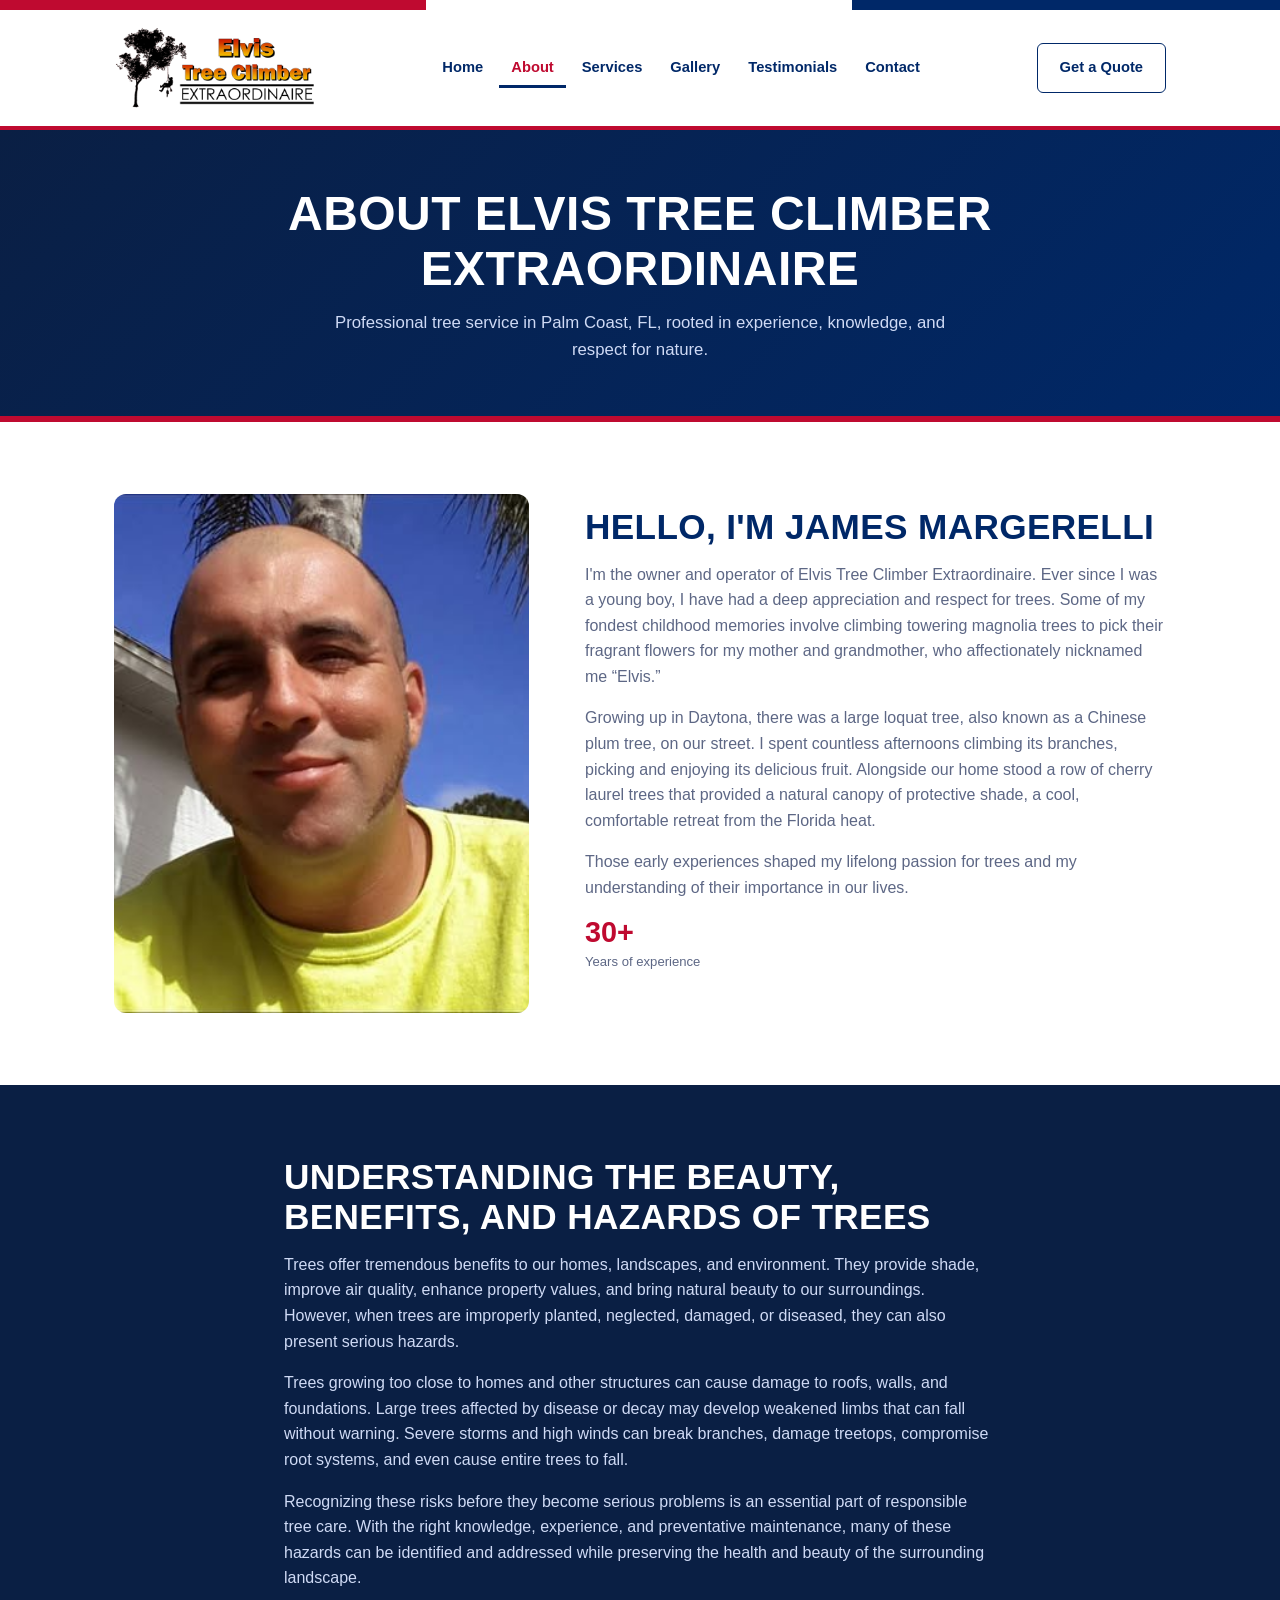
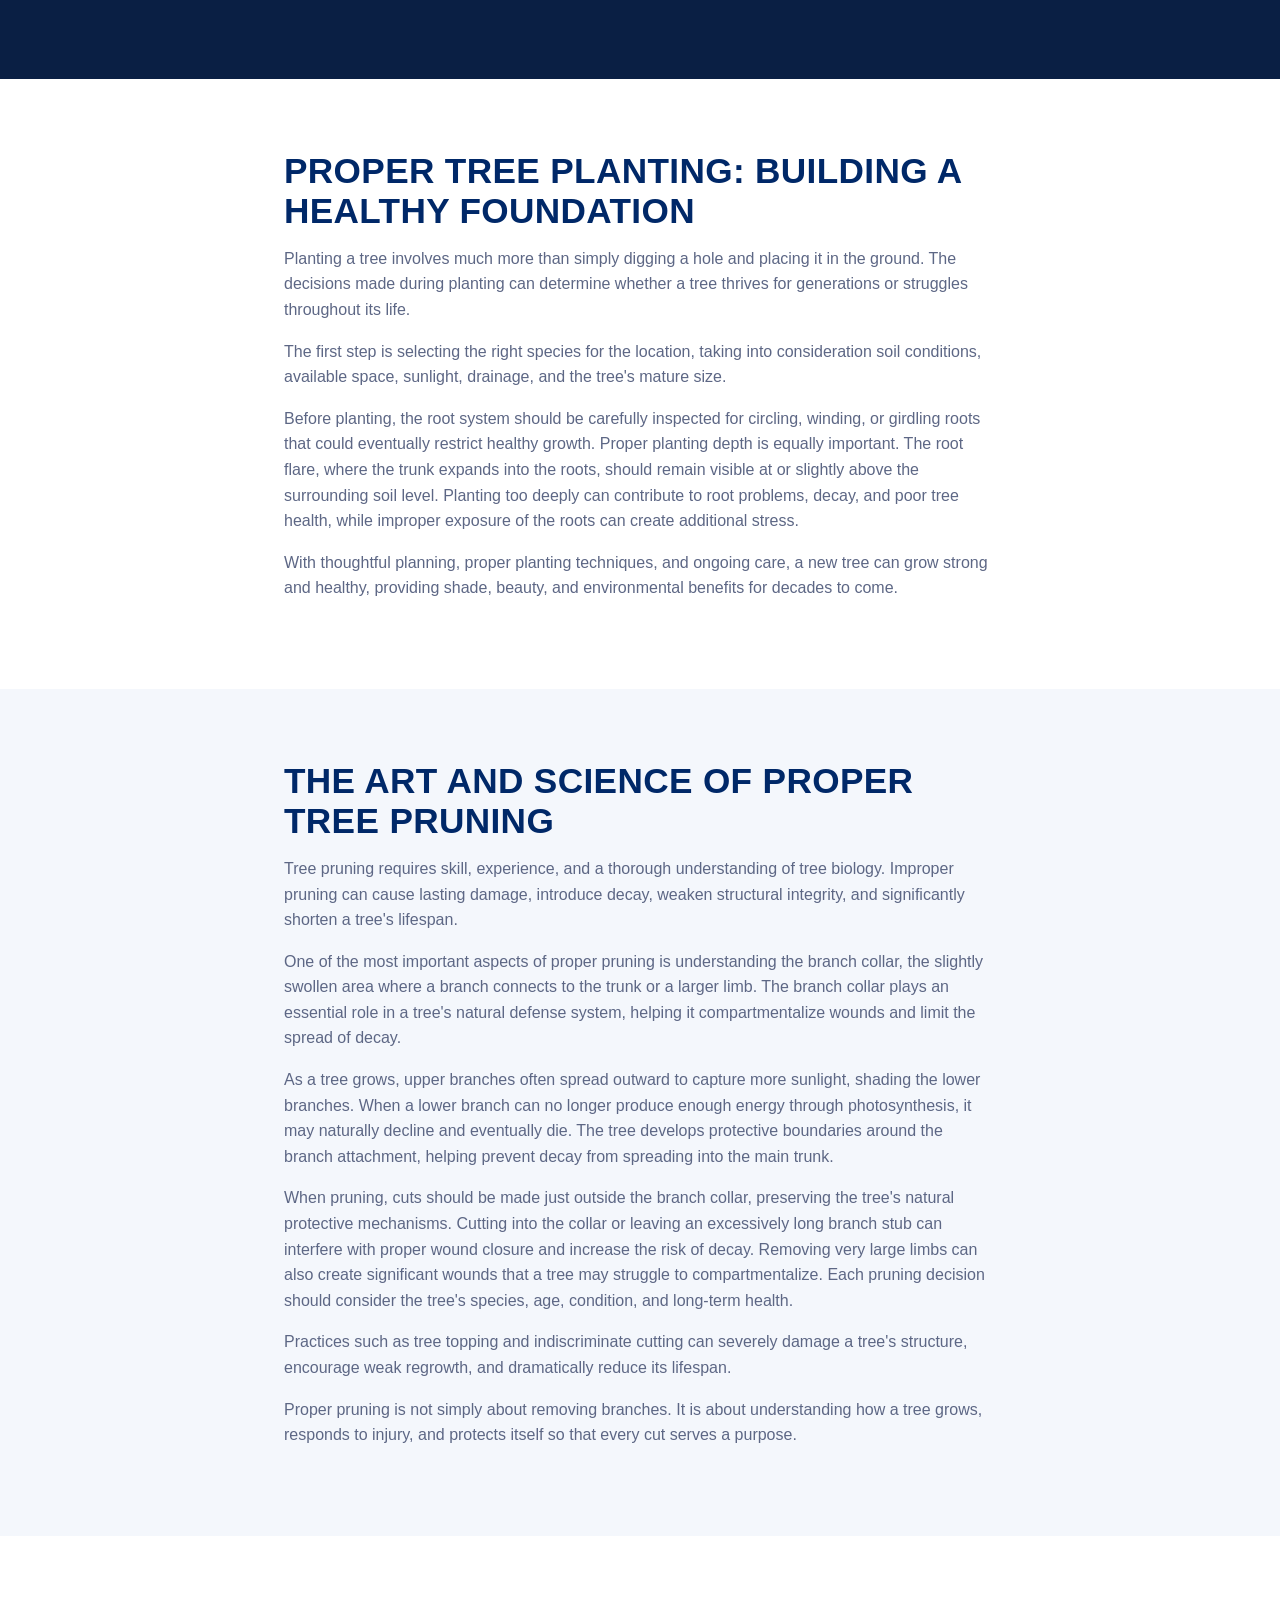
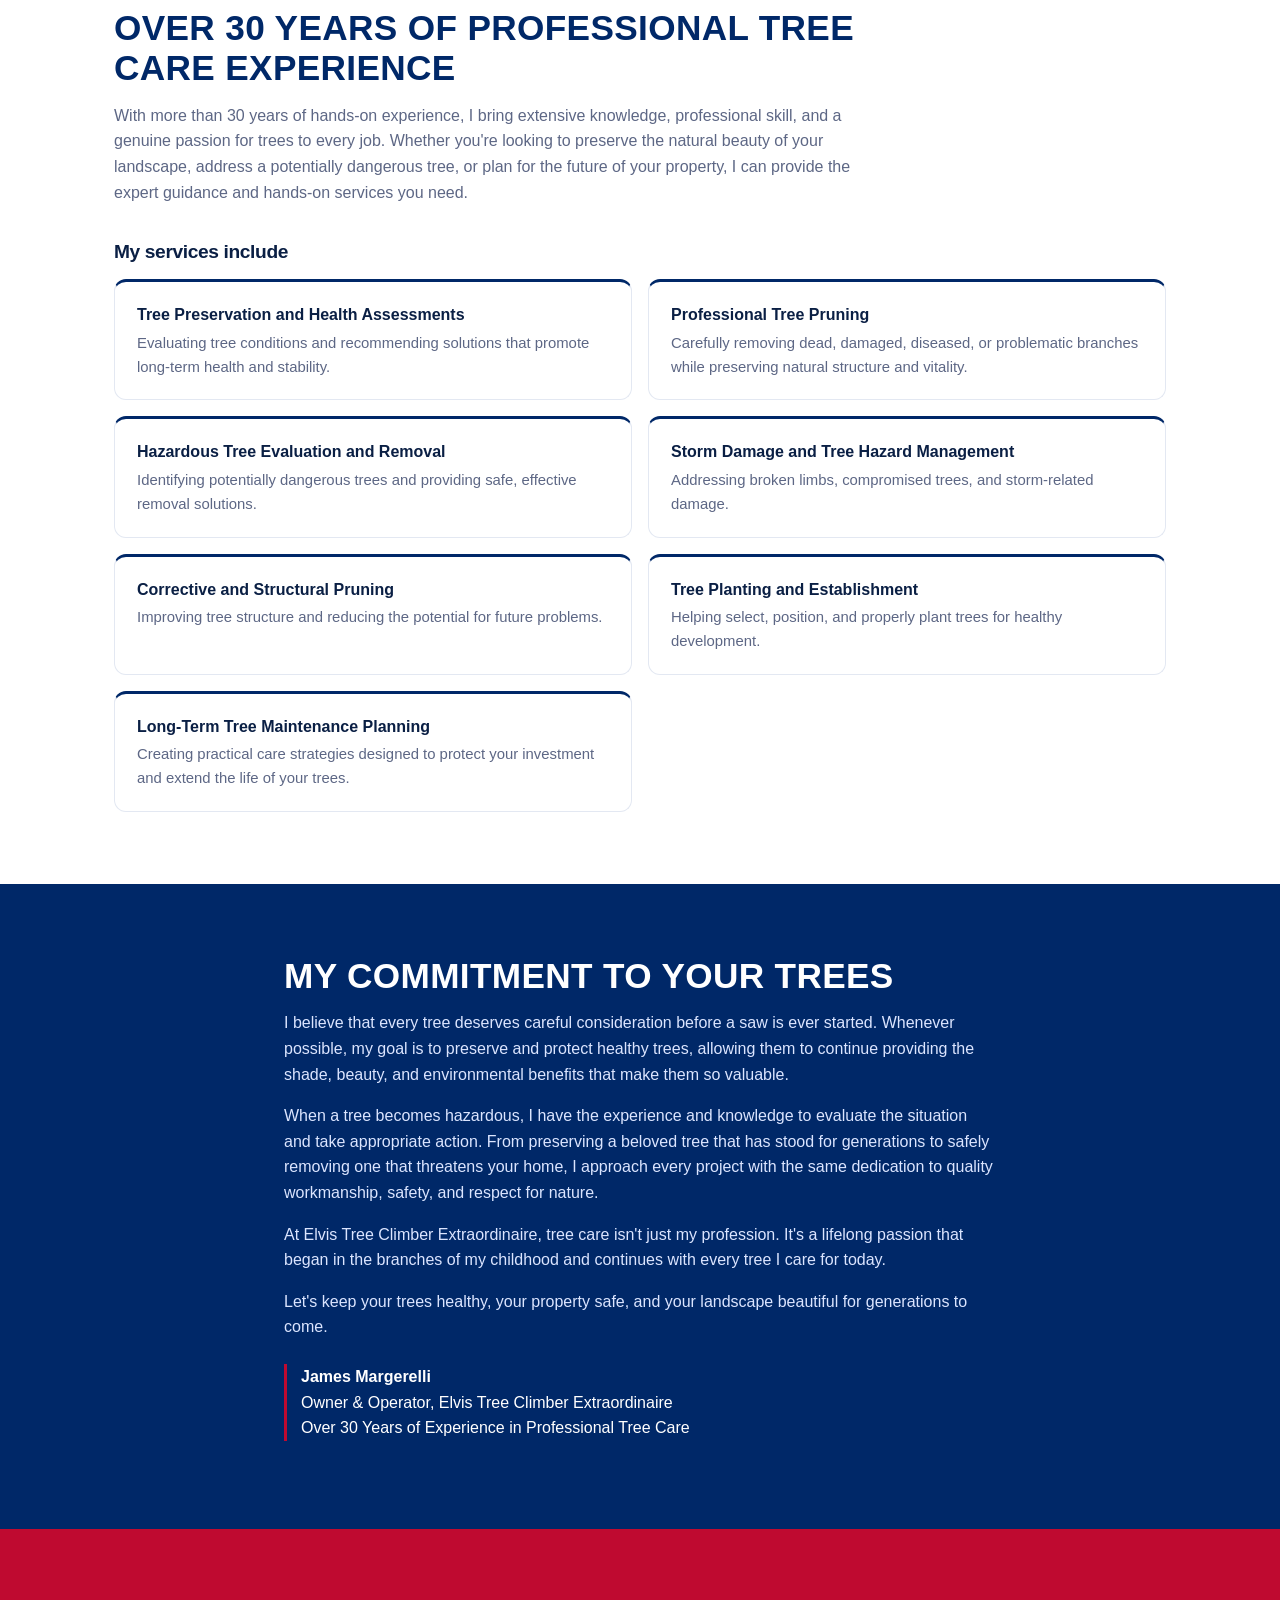
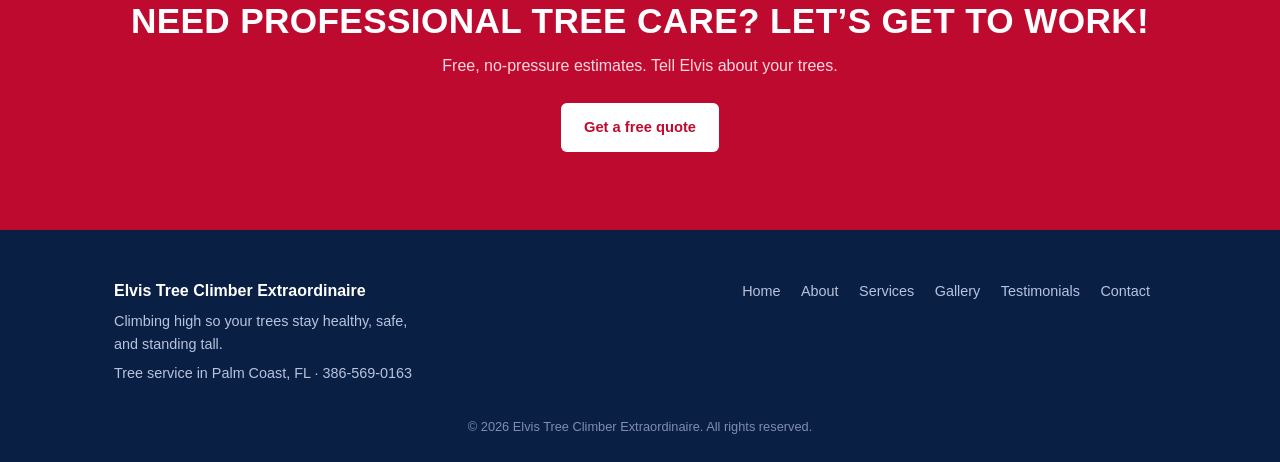
==== about.html @ 523124c6 "Local SEO for Palm Coast: meta, schema, sitemap, robots, favicon, keyword copy Co-Authored-By: Claud" ====
<!DOCTYPE html>
<html lang="en">
<head>
<meta charset="utf-8">
<meta name="viewport" content="width=device-width,initial-scale=1">
<title>About James Margerelli | Palm Coast Tree Service</title>
<meta name="description" content="Meet James &quot;Elvis&quot; Margerelli, owner of Elvis Tree Climber Extraordinaire, with 30+ years of professional tree care experience serving Palm Coast, FL.">
<link rel="canonical" href="https://elvistreeclimber.com/about.html">
<link rel="icon" type="image/png" href="/favicon.png">
<link rel="apple-touch-icon" href="/apple-touch-icon.png">
<meta property="og:type" content="website">
<meta property="og:site_name" content="Elvis Tree Climber Extraordinaire">
<meta property="og:title" content="About James Margerelli | Palm Coast Tree Service">
<meta property="og:description" content="Meet James &quot;Elvis&quot; Margerelli, owner of Elvis Tree Climber Extraordinaire, with 30+ years of professional tree care experience serving Palm Coast, FL.">
<meta property="og:url" content="https://elvistreeclimber.com/about.html">
<meta property="og:image" content="https://elvistreeclimber.com/img/hero.jpg">
<meta name="twitter:card" content="summary_large_image">
<meta name="geo.region" content="US-FL">
<meta name="geo.placename" content="Palm Coast">
<link rel="stylesheet" href="style.css">
</head>
<body>
<div class="flagbar"></div>
<header class="site-header"><div class="bar">
  <a class="brand" href="index.html"><img src="img/logo.png" alt="Elvis Tree Climber Extraordinaire logo - tree service in Palm Coast, FL" width="600" height="238"></a>
  <nav><ul>
      <li><a href="index.html">Home</a></li>
      <li><a class="active" href="about.html">About</a></li>
      <li><a href="services.html">Services</a></li>
      <li><a href="gallery.html">Gallery</a></li>
      <li><a href="testimonials.html">Testimonials</a></li>
      <li><a href="contact.html">Contact</a></li>
  </ul></nav>
  <a class="btn btn-outline" href="contact.html">Get a Quote</a>
</div></header>
<section class="intro"><div class="wrap narrow"><h1>About Elvis Tree Climber Extraordinaire</h1><p>Professional tree service in Palm Coast, FL, rooted in experience, knowledge, and respect for nature.</p></div></section>

<section><div class="wrap two">
  <div class="about-img"><img src="img/james.jpg" alt="James Margerelli, owner of Elvis Tree Climber Extraordinaire, tree service in Palm Coast, FL" width="414" height="414" loading="lazy" decoding="async"></div>
  <div class="lhs prose"><h2>Hello, I'm James Margerelli</h2>
    <p>I'm the owner and operator of Elvis Tree Climber Extraordinaire. Ever since I was a young boy, I have had a deep appreciation and respect for trees. Some of my fondest childhood memories involve climbing towering magnolia trees to pick their fragrant flowers for my mother and grandmother, who affectionately nicknamed me &ldquo;Elvis.&rdquo;</p>
    <p>Growing up in Daytona, there was a large loquat tree, also known as a Chinese plum tree, on our street. I spent countless afternoons climbing its branches, picking and enjoying its delicious fruit. Alongside our home stood a row of cherry laurel trees that provided a natural canopy of protective shade, a cool, comfortable retreat from the Florida heat.</p>
    <p>Those early experiences shaped my lifelong passion for trees and my understanding of their importance in our lives.</p>
    <div class="stats"><div><b>30+</b><span>Years of experience</span></div></div></div>
</div></section>

<section class="band navy"><div class="wrap narrow prose">
  <h2>Understanding the beauty, benefits, and hazards of trees</h2>
  <p>Trees offer tremendous benefits to our homes, landscapes, and environment. They provide shade, improve air quality, enhance property values, and bring natural beauty to our surroundings. However, when trees are improperly planted, neglected, damaged, or diseased, they can also present serious hazards.</p>
  <p>Trees growing too close to homes and other structures can cause damage to roofs, walls, and foundations. Large trees affected by disease or decay may develop weakened limbs that can fall without warning. Severe storms and high winds can break branches, damage treetops, compromise root systems, and even cause entire trees to fall.</p>
  <p>Recognizing these risks before they become serious problems is an essential part of responsible tree care. With the right knowledge, experience, and preventative maintenance, many of these hazards can be identified and addressed while preserving the health and beauty of the surrounding landscape.</p>
</div></section>

<section><div class="wrap narrow prose">
  <h2>Proper tree planting: building a healthy foundation</h2>
  <p>Planting a tree involves much more than simply digging a hole and placing it in the ground. The decisions made during planting can determine whether a tree thrives for generations or struggles throughout its life.</p>
  <p>The first step is selecting the right species for the location, taking into consideration soil conditions, available space, sunlight, drainage, and the tree's mature size.</p>
  <p>Before planting, the root system should be carefully inspected for circling, winding, or girdling roots that could eventually restrict healthy growth. Proper planting depth is equally important. The root flare, where the trunk expands into the roots, should remain visible at or slightly above the surrounding soil level. Planting too deeply can contribute to root problems, decay, and poor tree health, while improper exposure of the roots can create additional stress.</p>
  <p>With thoughtful planning, proper planting techniques, and ongoing care, a new tree can grow strong and healthy, providing shade, beauty, and environmental benefits for decades to come.</p>
</div></section>

<section class="band"><div class="wrap narrow prose">
  <h2>The art and science of proper tree pruning</h2>
  <p>Tree pruning requires skill, experience, and a thorough understanding of tree biology. Improper pruning can cause lasting damage, introduce decay, weaken structural integrity, and significantly shorten a tree's lifespan.</p>
  <p>One of the most important aspects of proper pruning is understanding the branch collar, the slightly swollen area where a branch connects to the trunk or a larger limb. The branch collar plays an essential role in a tree's natural defense system, helping it compartmentalize wounds and limit the spread of decay.</p>
  <p>As a tree grows, upper branches often spread outward to capture more sunlight, shading the lower branches. When a lower branch can no longer produce enough energy through photosynthesis, it may naturally decline and eventually die. The tree develops protective boundaries around the branch attachment, helping prevent decay from spreading into the main trunk.</p>
  <p>When pruning, cuts should be made just outside the branch collar, preserving the tree's natural protective mechanisms. Cutting into the collar or leaving an excessively long branch stub can interfere with proper wound closure and increase the risk of decay. Removing very large limbs can also create significant wounds that a tree may struggle to compartmentalize. Each pruning decision should consider the tree's species, age, condition, and long-term health.</p>
  <p>Practices such as tree topping and indiscriminate cutting can severely damage a tree's structure, encourage weak regrowth, and dramatically reduce its lifespan.</p>
  <p>Proper pruning is not simply about removing branches. It is about understanding how a tree grows, responds to injury, and protects itself so that every cut serves a purpose.</p>
</div></section>

<section><div class="wrap">
  <div class="narrow prose"><h2>Over 30 years of professional tree care experience</h2>
  <p>With more than 30 years of hands-on experience, I bring extensive knowledge, professional skill, and a genuine passion for trees to every job. Whether you're looking to preserve the natural beauty of your landscape, address a potentially dangerous tree, or plan for the future of your property, I can provide the expert guidance and hands-on services you need.</p></div>
  <h3 class="list-title">My services include</h3>
  <ul class="checks">
    <li><b>Tree Preservation and Health Assessments</b>Evaluating tree conditions and recommending solutions that promote long-term health and stability.</li>
    <li><b>Professional Tree Pruning</b>Carefully removing dead, damaged, diseased, or problematic branches while preserving natural structure and vitality.</li>
    <li><b>Hazardous Tree Evaluation and Removal</b>Identifying potentially dangerous trees and providing safe, effective removal solutions.</li>
    <li><b>Storm Damage and Tree Hazard Management</b>Addressing broken limbs, compromised trees, and storm-related damage.</li>
    <li><b>Corrective and Structural Pruning</b>Improving tree structure and reducing the potential for future problems.</li>
    <li><b>Tree Planting and Establishment</b>Helping select, position, and properly plant trees for healthy development.</li>
    <li><b>Long-Term Tree Maintenance Planning</b>Creating practical care strategies designed to protect your investment and extend the life of your trees.</li>
  </ul>
</div></section>

<section class="band blue"><div class="wrap narrow prose">
  <h2>My commitment to your trees</h2>
  <p>I believe that every tree deserves careful consideration before a saw is ever started. Whenever possible, my goal is to preserve and protect healthy trees, allowing them to continue providing the shade, beauty, and environmental benefits that make them so valuable.</p>
  <p>When a tree becomes hazardous, I have the experience and knowledge to evaluate the situation and take appropriate action. From preserving a beloved tree that has stood for generations to safely removing one that threatens your home, I approach every project with the same dedication to quality workmanship, safety, and respect for nature.</p>
  <p>At Elvis Tree Climber Extraordinaire, tree care isn't just my profession. It's a lifelong passion that began in the branches of my childhood and continues with every tree I care for today.</p>
  <p>Let's keep your trees healthy, your property safe, and your landscape beautiful for generations to come.</p>
  <p class="sig"><b>James Margerelli</b><br>Owner &amp; Operator, Elvis Tree Climber Extraordinaire<br>Over 30 Years of Experience in Professional Tree Care</p>
</div></section>
<section class="cta"><div class="wrap">
  <h2>Need Professional Tree Care? Let&rsquo;s Get to Work!</h2>
  <p>Free, no-pressure estimates. Tell Elvis about your trees.</p>
  <a class="btn btn-light" href="contact.html">Get a free quote</a>
</div></section>
<footer><div class="wrap foot">
  <div><strong>Elvis Tree Climber Extraordinaire</strong><p>Climbing high so your trees stay healthy, safe, and standing tall.</p><p>Tree service in Palm Coast, FL &middot; <a href="tel:+13865690163">386-569-0163</a></p></div>
  <div><a href="index.html">Home</a> <a href="about.html">About</a> <a href="services.html">Services</a> <a href="gallery.html">Gallery</a> <a href="testimonials.html">Testimonials</a> <a href="contact.html">Contact</a></div>
</div>
<p class="copy">&copy; 2026 Elvis Tree Climber Extraordinaire. All rights reserved.</p></footer>
</body>
</html>
---- style.css ----
:root{--red:#BF0A30;--red-dark:#8f0724;--navy:#0a1f44;--blue:#002868;--ink:#1a2238;--muted:#5d6785;--line:#e3e8f2;--tint:#f4f7fc;--white:#fff}
*{box-sizing:border-box;margin:0;padding:0}
html{scroll-behavior:smooth}
body{font-family:'Inter','Segoe UI',Helvetica,Arial,sans-serif;color:var(--ink);background:var(--white);line-height:1.6;-webkit-font-smoothing:antialiased}
a{color:inherit;text-decoration:none}
.wrap{max-width:1100px;margin:0 auto;padding:0 24px}
.narrow{max-width:760px}
h1,h2,h3{line-height:1.15;letter-spacing:-.02em;color:var(--navy)}

/* header */
.site-header{background:var(--white);border-bottom:1px solid var(--line);position:sticky;top:0;z-index:50}
.bar{max-width:1100px;margin:0 auto;padding:16px 24px;display:flex;align-items:center;justify-content:space-between;gap:16px;flex-wrap:wrap}
.brand{font-weight:800;font-size:1.05rem;color:var(--navy);display:flex;align-items:center;gap:8px}
.brand .mark{color:var(--red);font-size:1rem}
nav ul{list-style:none;display:flex;gap:4px;flex-wrap:wrap}
nav a{display:block;padding:8px 12px;font-size:.92rem;font-weight:500;color:var(--muted);border-radius:6px}
nav a:hover{color:var(--navy)}
nav a.active{color:var(--navy);font-weight:700;box-shadow:inset 0 -2px 0 var(--red);border-radius:0}

/* buttons */
.btn{display:inline-block;padding:12px 22px;border-radius:6px;font-weight:600;font-size:.92rem;border:1.5px solid transparent;cursor:pointer;font-family:inherit;transition:.15s}
.btn-dark{background:var(--navy);color:var(--white)}
.btn-dark:hover{background:var(--red)}
.btn-outline{border-color:var(--navy);color:var(--navy);background:transparent}
.btn-outline:hover{background:var(--navy);color:var(--white)}
.btn-light{background:var(--white);color:var(--red)}
.btn-light:hover{background:var(--navy);color:var(--white)}

/* hero + intro */
.hero{padding:84px 0 40px;text-align:center}
.hero h1{font-size:clamp(2.2rem,5.5vw,3.6rem);font-weight:800}
.hero p{margin:18px auto 28px;color:var(--muted);font-size:1.1rem;max-width:560px}
.intro{padding:64px 0 24px;text-align:center}
.intro h1{font-size:clamp(2rem,4.5vw,3rem);font-weight:800}
.intro p{margin:14px auto 0;color:var(--muted);font-size:1.05rem;max-width:620px}
.hero-img{margin-top:16px;aspect-ratio:21/9;border-radius:14px;background:var(--tint);border:2px dashed #c3cde3;display:flex;align-items:center;justify-content:center;color:var(--muted);font-weight:600;font-size:.95rem;text-align:center;padding:20px;overflow:hidden}

/* sections */
section{padding:72px 0}
.band{background:var(--tint)}
h2{font-size:clamp(1.6rem,3.2vw,2.2rem);font-weight:800}
.sec-head{display:flex;justify-content:space-between;align-items:center;gap:16px;flex-wrap:wrap;margin-bottom:32px}
.two{display:grid;grid-template-columns:1fr 1.4fr;gap:56px;align-items:center}
.lhs p{color:var(--muted);margin:14px 0 22px}

/* services */
.svc-grid{display:grid;grid-template-columns:1fr 1fr;gap:0;border:1px solid var(--line);border-radius:12px;overflow:hidden;background:var(--white)}
.svc-grid.three{grid-template-columns:repeat(3,1fr)}
.svc{padding:28px;border-right:1px solid var(--line);border-bottom:1px solid var(--line)}
.svc .ico{display:inline-flex;width:40px;height:40px;border-radius:50%;background:var(--tint);align-items:center;justify-content:center;font-size:1.1rem;margin-bottom:12px;color:var(--red)}
.svc h3{font-size:1.05rem;margin-bottom:6px}
.svc p{color:var(--muted);font-size:.93rem;margin-bottom:12px}
.more{font-weight:700;font-size:.85rem;color:var(--red);border-bottom:2px solid var(--red)}

/* photos */
.shots{display:grid;grid-template-columns:repeat(4,1fr);gap:16px}
.shots.six{grid-template-columns:repeat(3,1fr)}
.shot{aspect-ratio:4/5;border-radius:12px;display:flex;align-items:center;justify-content:center;text-align:center;padding:14px;background:var(--tint);border:2px dashed #c3cde3;color:var(--muted);font-weight:600;font-size:.9rem;overflow:hidden}
.shots.six .shot{aspect-ratio:4/3}

/* testimonials */
.quotes{display:grid;grid-template-columns:repeat(3,1fr);gap:20px}
.quotes.two-col{grid-template-columns:1fr 1fr}
.quote{background:var(--white);border:1px solid var(--line);border-radius:12px;padding:26px}
.stars{color:var(--red);letter-spacing:.15em;margin-bottom:10px}
.quote blockquote{font-size:.98rem;color:var(--ink);margin-bottom:18px}
.quote figcaption{display:flex;align-items:center;gap:12px;font-size:.85rem;color:var(--muted)}
.quote figcaption b{color:var(--navy)}
.avatar{width:38px;height:38px;border-radius:50%;background:var(--navy);color:#fff;display:inline-flex;align-items:center;justify-content:center;font-weight:700}

/* about */
.about-img{aspect-ratio:4/5;border-radius:12px;background:var(--tint);border:2px dashed #c3cde3;display:flex;align-items:center;justify-content:center;color:var(--muted);font-weight:600;overflow:hidden}
.stats{display:flex;gap:32px;margin:6px 0 26px;flex-wrap:wrap}
.stats b{display:block;font-size:1.8rem;color:var(--navy);line-height:1.1}
.stats span{font-size:.82rem;color:var(--muted)}

/* cta */
.cta{background:var(--red);color:#fff;text-align:center}
.cta h2{color:#fff}
.cta p{margin:12px 0 24px;color:#ffd9e0}

/* form */
form{display:grid;gap:16px}
label{display:block;font-weight:600;font-size:.85rem;color:var(--navy);margin-bottom:6px}
input,textarea,select{width:100%;padding:12px 14px;border:1.5px solid var(--line);border-radius:8px;font:inherit;background:#fff}
input:focus,textarea:focus,select:focus{outline:none;border-color:var(--red)}
textarea{min-height:140px}

/* footer */
footer{background:var(--navy);color:#b8c3de;padding:48px 0 24px}
.foot{display:flex;justify-content:space-between;gap:32px;flex-wrap:wrap}
.foot strong{color:#fff}
.foot p{margin-top:6px;max-width:320px;font-size:.9rem}
.foot a{margin-right:16px;font-size:.9rem}
.foot a:hover{color:#fff}
.copy{text-align:center;margin-top:32px;font-size:.8rem;color:#7f8db0}

@media(max-width:860px){
  .two{grid-template-columns:1fr;gap:32px}
  .svc-grid,.svc-grid.three{grid-template-columns:1fr}
  .shots{grid-template-columns:1fr 1fr}
  .shots.six{grid-template-columns:1fr 1fr}
  .quotes,.quotes.two-col{grid-template-columns:1fr}
  .bar{justify-content:center}
  nav ul{justify-content:center}
  .hero-img{aspect-ratio:16/10}
}

/* when a real photo is dropped into a slot, fill it */
.hero-img img,.shot img,.about-img img{width:100%;height:100%;object-fit:cover;display:block}
.hero-img:has(img),.shot:has(img),.about-img:has(img){border:0;padding:0}

/* about page long-form */
.prose h2{margin-bottom:14px}
.prose p{color:var(--muted);margin:0 0 16px}
.lhs.prose p{margin:0 0 16px}
.sig{color:var(--navy)!important;border-left:3px solid var(--red);padding-left:14px;margin-top:24px!important}
.list-title{margin:36px 0 16px;font-size:1.2rem}
.checks{list-style:none;display:grid;grid-template-columns:1fr 1fr;gap:16px}
.checks li{border:1px solid var(--line);border-radius:12px;padding:20px 22px;color:var(--muted);font-size:.93rem;background:var(--white);border-top:3px solid var(--red)}
.checks li b{display:block;color:var(--navy);font-size:1rem;margin-bottom:4px}
@media(max-width:860px){.checks{grid-template-columns:1fr}}

/* ---- flag palette: stronger red & blue ---- */
.flagbar{height:10px;background:linear-gradient(90deg,var(--red) 0 33.3%,#fff 33.3% 66.6%,var(--blue) 66.6%)}
.site-header{border-bottom:4px solid var(--red)}
.brand img{height:84px;width:auto;display:block}
nav a{color:var(--blue);font-weight:600}
nav a:hover{color:var(--red)}
nav a.active{color:var(--red);box-shadow:inset 0 -3px 0 var(--blue)}
.btn-dark{background:var(--red);color:#fff}
.btn-dark:hover{background:var(--blue)}
.btn-outline{border-color:var(--blue);color:var(--blue)}
.btn-outline:hover{background:var(--blue);color:#fff}
.hero,.intro{background:linear-gradient(135deg,var(--navy),var(--blue));color:#fff}
.hero h1,.intro h1{color:#fff}
.hero p,.intro p{color:#cfdaf5}
.hero{padding-bottom:70px}
.hero-img{margin-top:-30px;margin-bottom:40px;position:relative;background:#fff;box-shadow:0 12px 30px rgba(10,31,68,.18)}
.intro{padding:56px 0 52px;border-bottom:6px solid var(--red)}
h2{color:var(--blue)}
.band.navy{background:var(--navy);color:#fff}
.band.navy h2,.band.navy h3{color:#fff}
.band.navy p{color:#cfdaf5}
.band.navy .svc h3{color:var(--navy)}
.band.navy .svc p{color:var(--muted)}
.band.navy .btn-dark:hover{background:#fff;color:var(--red)}
.band.blue{background:var(--blue);color:#fff}
.band.blue h2{color:#fff}
.band.blue p{color:#dbe5ff}
.band.blue .quote blockquote{color:var(--ink)}
.band.blue .sig{color:#fff!important;border-left-color:var(--red)}
.svc .ico{background:var(--blue);color:#fff}
.stats b{color:var(--red)}
.checks li{border-top-color:var(--blue)}
.cta{background:var(--red)}
.about-img img{object-position:center 20%}
footer{border-top:6px solid var(--red)}
@media(max-width:860px){.brand img{height:64px}.hero-img{margin-top:-20px}}
.quotes.two-col{align-items:start}

/* all-caps page and section titles */
h1,h2{text-transform:uppercase;letter-spacing:.01em}
.hero h1{font-size:clamp(2rem,5vw,3.2rem)}

.hero-img:has(img){aspect-ratio:2000/848}
@media(max-width:860px){.hero-img:has(img){aspect-ratio:2000/848}}

/* big call button */
.call-btn{display:inline-flex;flex-direction:column;align-items:center;gap:4px;background:var(--red);color:#fff;padding:20px 48px;border-radius:14px;border:3px solid #fff;box-shadow:0 10px 28px rgba(0,0,0,.35);transition:.15s;animation:callpulse 2.2s infinite}
.call-btn:hover{background:#fff;color:var(--red);border-color:var(--red);transform:translateY(-2px)}
.call-num{font-size:clamp(1.9rem,6vw,3rem);font-weight:900;letter-spacing:.02em;line-height:1.1}
.call-sub{font-size:clamp(.8rem,2.4vw,1rem);font-weight:800;letter-spacing:.18em}
@keyframes callpulse{0%{box-shadow:0 10px 28px rgba(0,0,0,.35),0 0 0 0 rgba(191,10,48,.6)}70%{box-shadow:0 10px 28px rgba(0,0,0,.35),0 0 0 18px rgba(191,10,48,0)}100%{box-shadow:0 10px 28px rgba(0,0,0,.35),0 0 0 0 rgba(191,10,48,0)}}
@media(prefers-reduced-motion:reduce){.call-btn{animation:none}}
.hero p{margin-bottom:32px}

.nw{white-space:nowrap}

.intro p.contact-line{max-width:none;display:flex;flex-wrap:wrap;justify-content:center;gap:6px 0}
.contact-line span{padding:0 18px;border-left:1px solid rgba(255,255,255,.35)}
.contact-line span:first-child{border-left:0}
@media(max-width:700px){.contact-line{flex-direction:column;align-items:center}.contact-line span{border-left:0;padding:2px 0}}
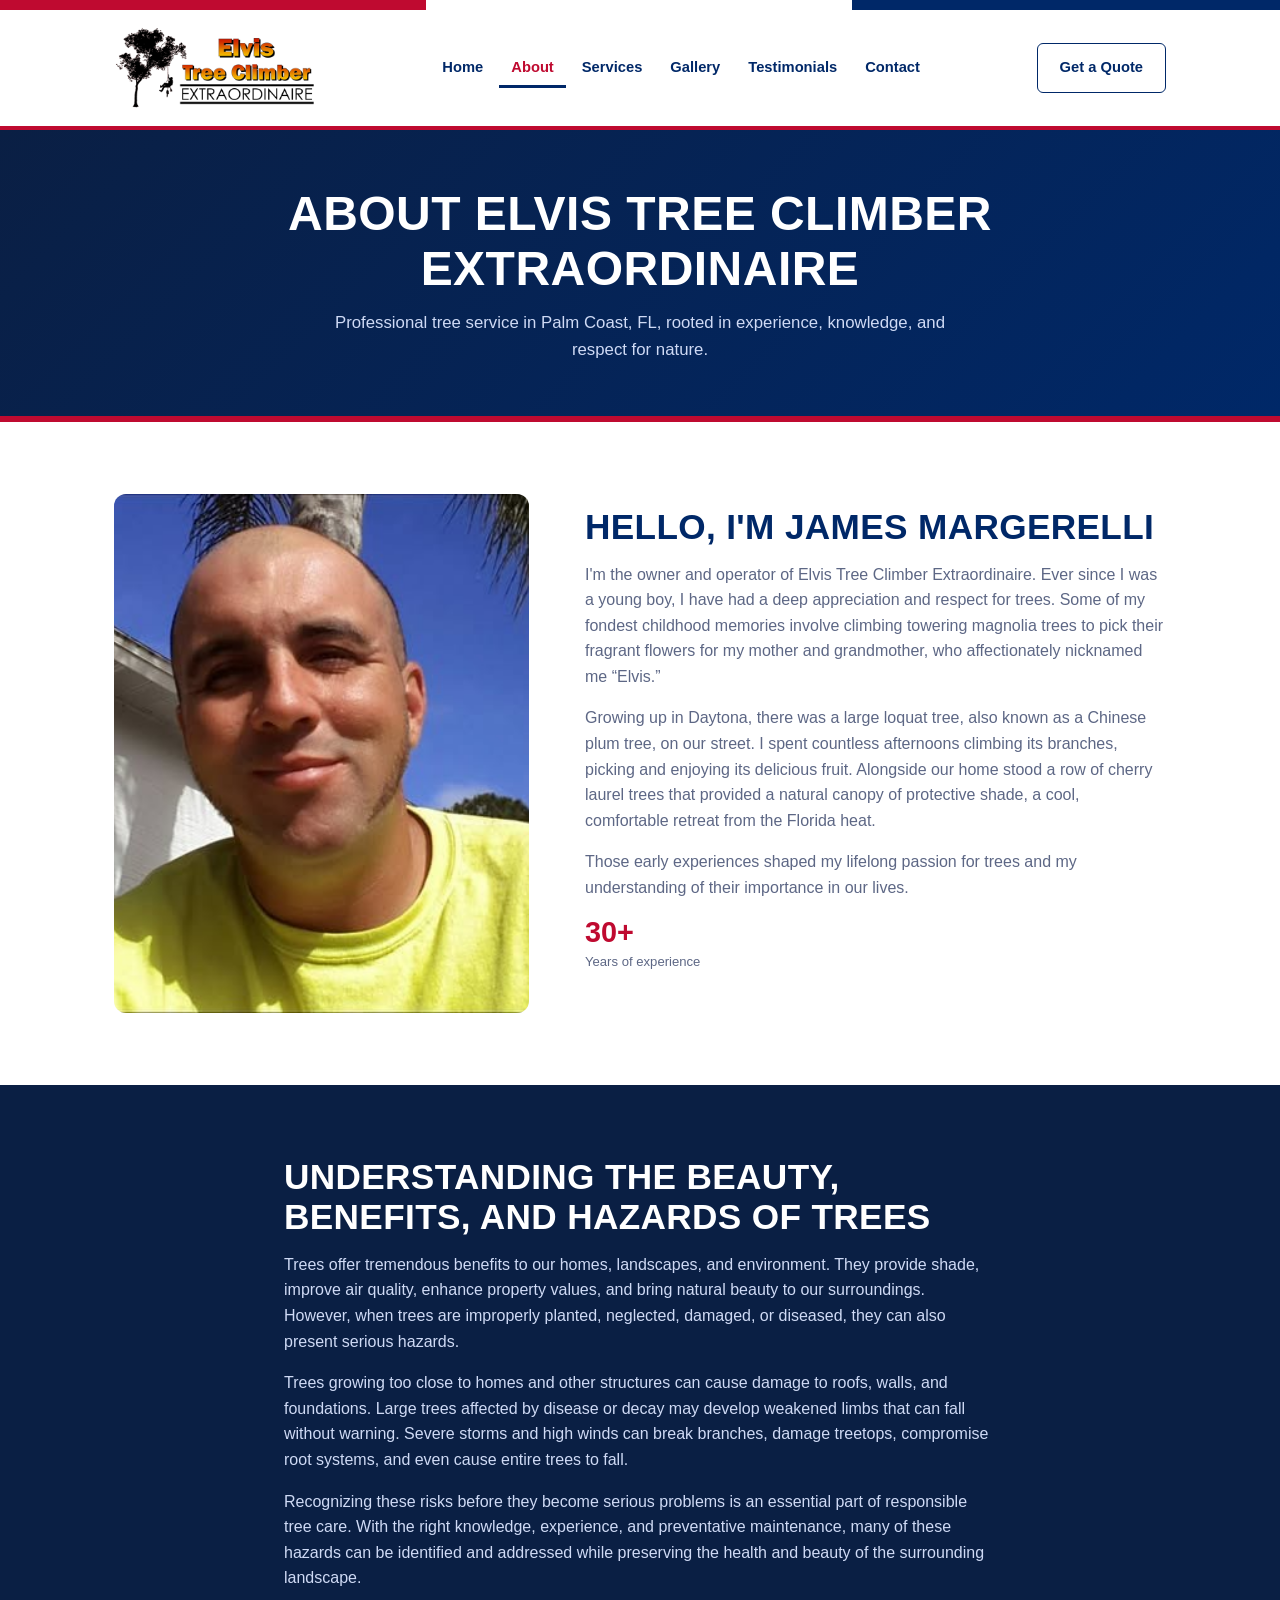
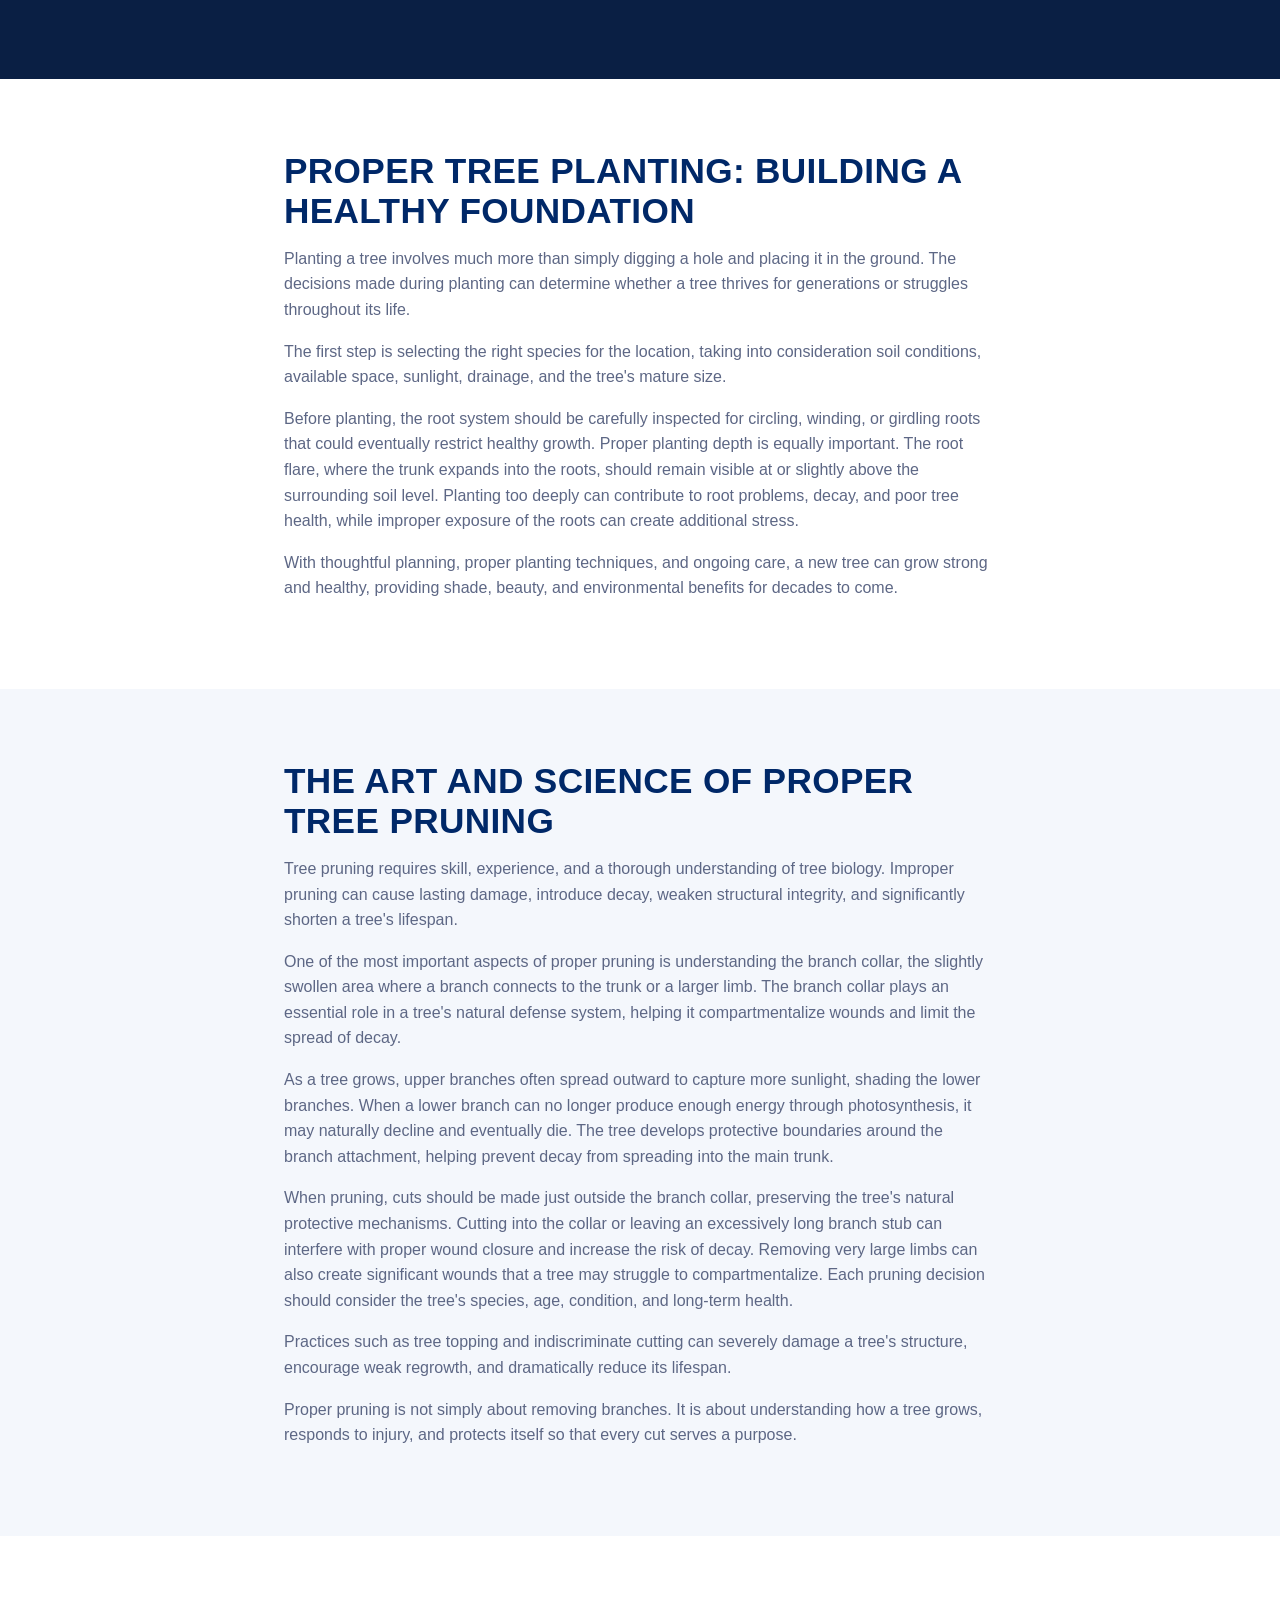
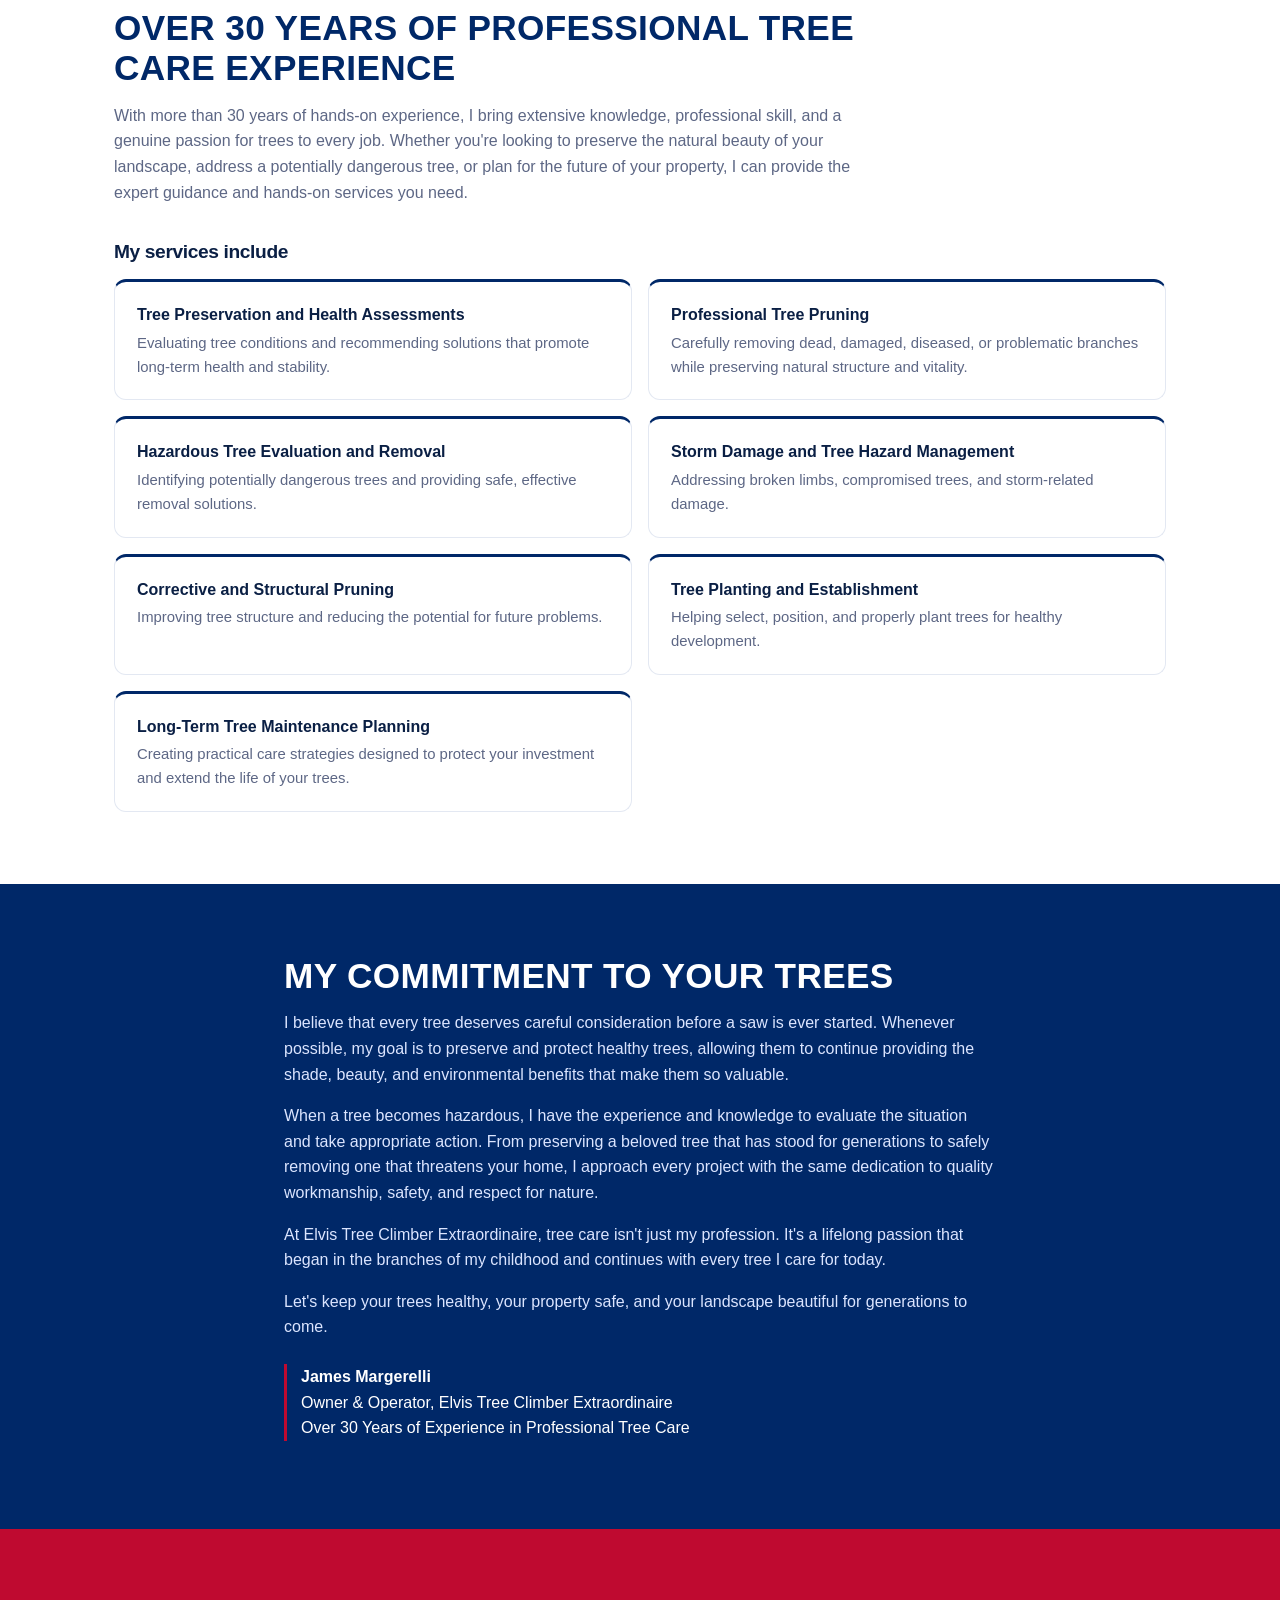
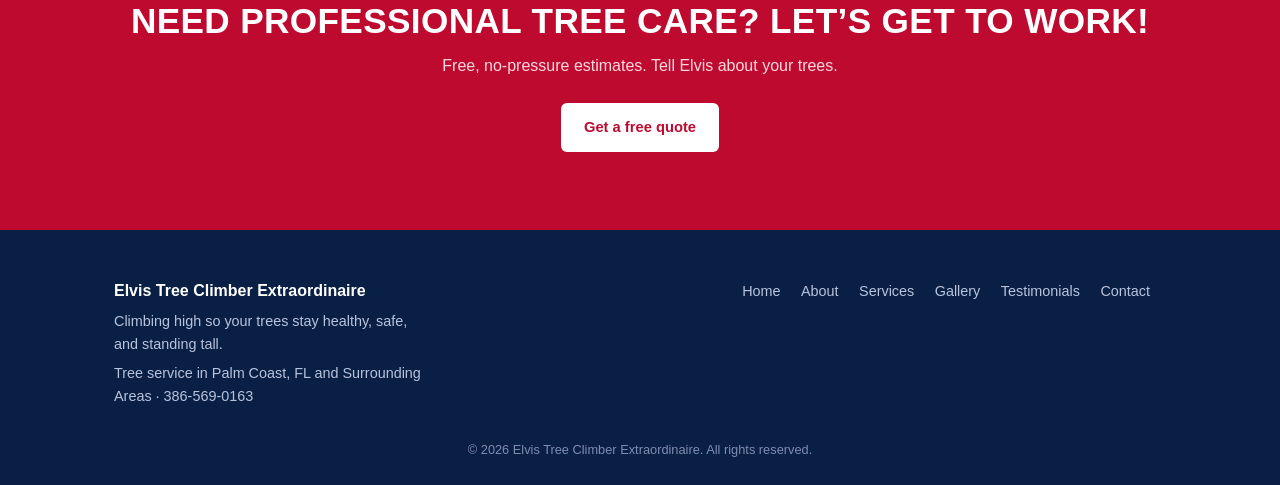
==== commit 1d50e620: "Footer: Palm Coast, FL and Surrounding Areas Co-Authored-By: Claude Sonnet 5.5 <noreply@anthropic.co" ====
--- a/about.html
+++ b/about.html
@@ -31,7 +31,7 @@
       <li><a href="testimonials.html">Testimonials</a></li>
       <li><a href="contact.html">Contact</a></li>
   </ul></nav>
-  <a class="btn btn-outline" href="contact.html">Get a Quote</a>
+  <a class="btn btn-outline" href="mailto:elvistreeclimber@gmail.com?subject=Free%20Quote%20Request">Get a Quote</a>
 </div></header>
 <section class="intro"><div class="wrap narrow"><h1>About Elvis Tree Climber Extraordinaire</h1><p>Professional tree service in Palm Coast, FL, rooted in experience, knowledge, and respect for nature.</p></div></section>
 
@@ -95,10 +95,10 @@
 <section class="cta"><div class="wrap">
   <h2>Need Professional Tree Care? Let&rsquo;s Get to Work!</h2>
   <p>Free, no-pressure estimates. Tell Elvis about your trees.</p>
-  <a class="btn btn-light" href="contact.html">Get a free quote</a>
+  <a class="btn btn-light" href="mailto:elvistreeclimber@gmail.com?subject=Free%20Quote%20Request">Get a free quote</a>
 </div></section>
 <footer><div class="wrap foot">
-  <div><strong>Elvis Tree Climber Extraordinaire</strong><p>Climbing high so your trees stay healthy, safe, and standing tall.</p><p>Tree service in Palm Coast, FL &middot; <a href="tel:+13865690163">386-569-0163</a></p></div>
+  <div><strong>Elvis Tree Climber Extraordinaire</strong><p>Climbing high so your trees stay healthy, safe, and standing tall.</p><p>Tree service in Palm Coast, FL and Surrounding Areas &middot; <a href="tel:+13865690163">386-569-0163</a></p></div>
   <div><a href="index.html">Home</a> <a href="about.html">About</a> <a href="services.html">Services</a> <a href="gallery.html">Gallery</a> <a href="testimonials.html">Testimonials</a> <a href="contact.html">Contact</a></div>
 </div>
 <p class="copy">&copy; 2026 Elvis Tree Climber Extraordinaire. All rights reserved.</p></footer>
--- a/style.css
+++ b/style.css
@@ -181,3 +181,31 @@
 .contact-line span{padding:0 18px;border-left:1px solid rgba(255,255,255,.35)}
 .contact-line span:first-child{border-left:0}
 @media(max-width:700px){.contact-line{flex-direction:column;align-items:center}.contact-line span{border-left:0;padding:2px 0}}
+.hero .wrap.narrow{max-width:920px}.hero h1{text-wrap:balance}
+
+.about-img.wide{aspect-ratio:4/3}
+.about-img.wide img{object-position:center}
+
+.gallery{columns:3;column-gap:16px}
+.gallery .gitem{display:block;margin:0 0 16px;break-inside:avoid;border-radius:12px;overflow:hidden;background:var(--tint)}
+.gallery .gitem img{width:100%;height:auto;display:block;transition:transform .3s}
+.gallery .gitem:hover img{transform:scale(1.03)}
+@media(max-width:900px){.gallery{columns:2}}
+@media(max-width:520px){.gallery{columns:1}}
+
+.icon-grid{display:grid;grid-template-columns:repeat(4,1fr);gap:16px}
+.icon-card{background:var(--tint);border:1px solid var(--line);border-radius:12px;padding:20px 16px 22px;text-align:center}
+.icon-img{height:200px;display:flex;align-items:center;justify-content:center;margin-bottom:14px}
+.icon-img img{max-width:100%;max-height:100%;width:auto;height:auto;object-fit:contain}
+.icon-card h3{font-size:1.05rem;text-transform:uppercase;letter-spacing:.02em;color:var(--navy);margin:0}
+@media(max-width:900px){.icon-grid{grid-template-columns:1fr 1fr}}
+
+.band-tint{background:var(--tint)}
+.feature{display:grid;grid-template-columns:1fr 1.6fr;gap:40px;align-items:center}
+.feature-img{display:flex;justify-content:center}
+.feature-img img{max-width:260px;width:100%;height:auto}
+.feature-txt h2{margin-top:0}
+.feature-txt p{color:var(--muted);line-height:1.7}
+.feature-txt .btn{margin-top:8px}
+@media(max-width:800px){.feature{grid-template-columns:1fr;gap:20px;text-align:center}}
+.feature-txt h2{margin-bottom:14px}.feature-txt p{margin:0 0 14px}
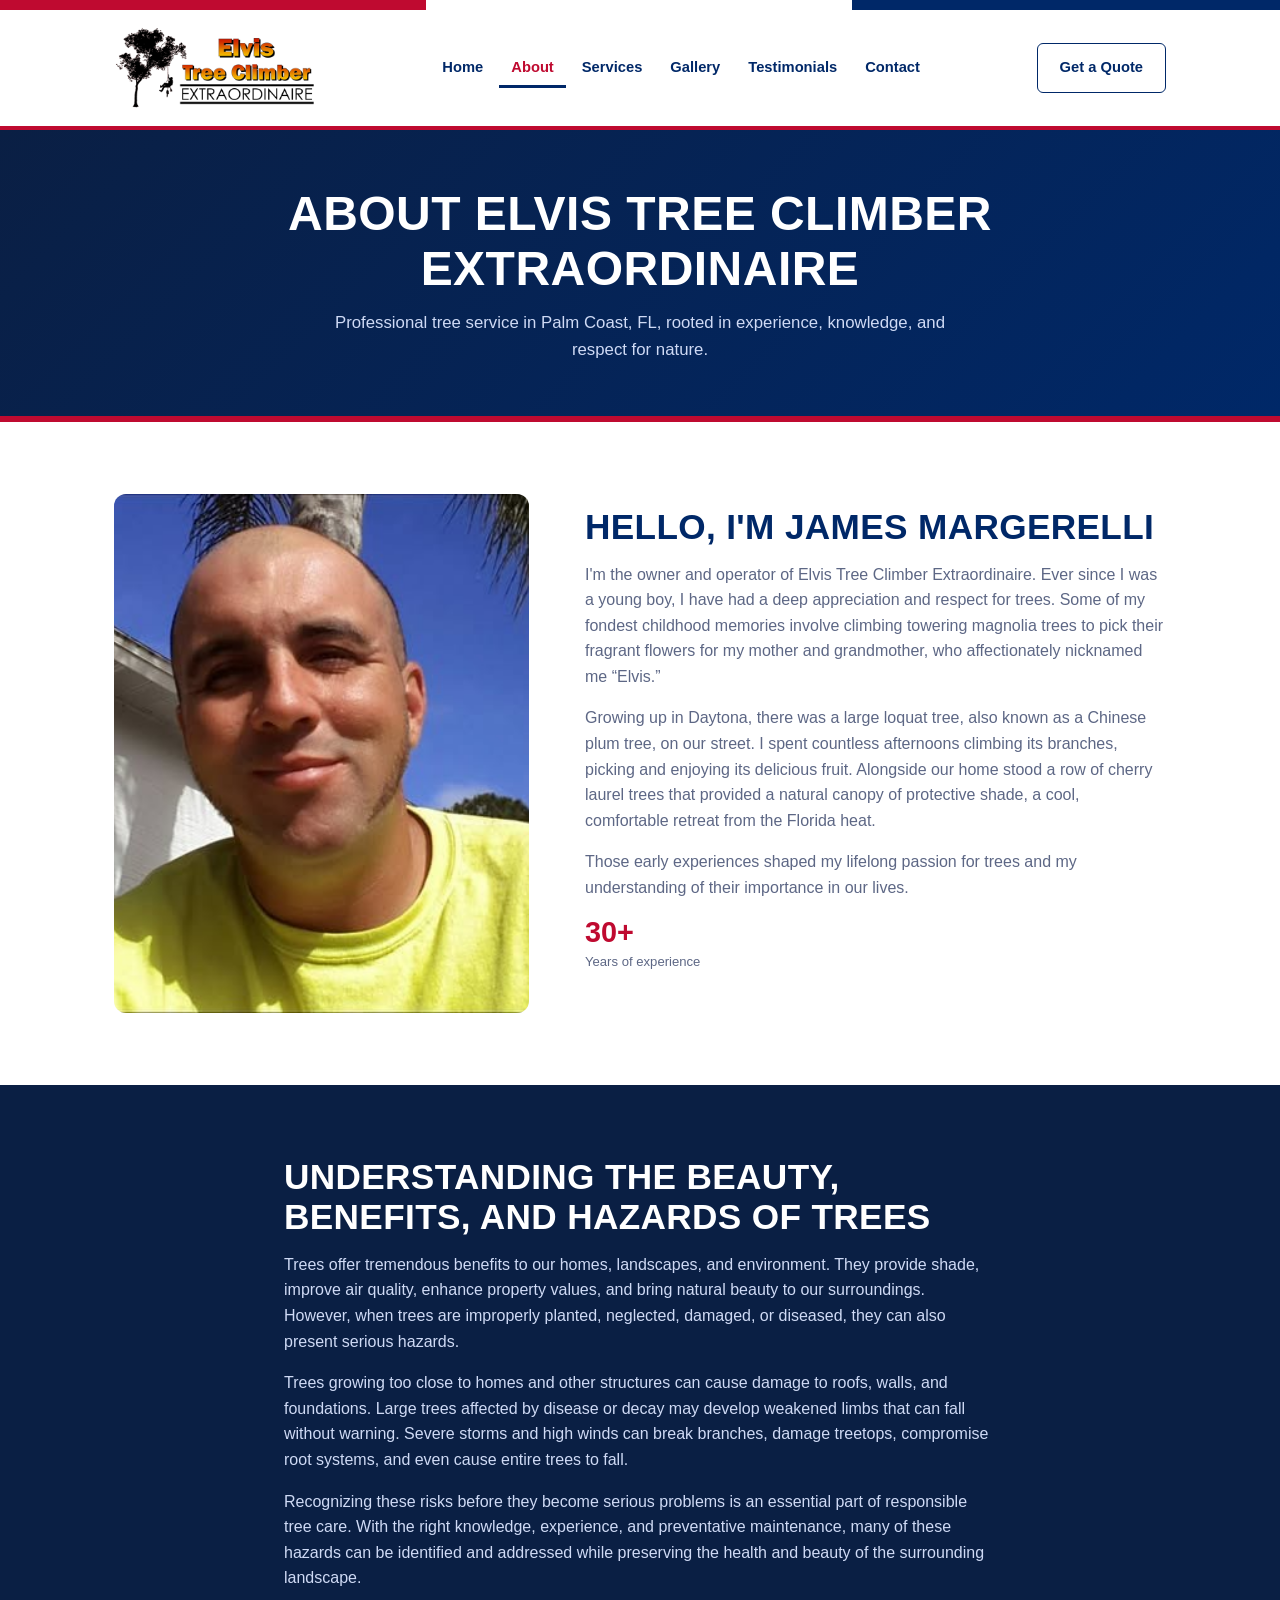
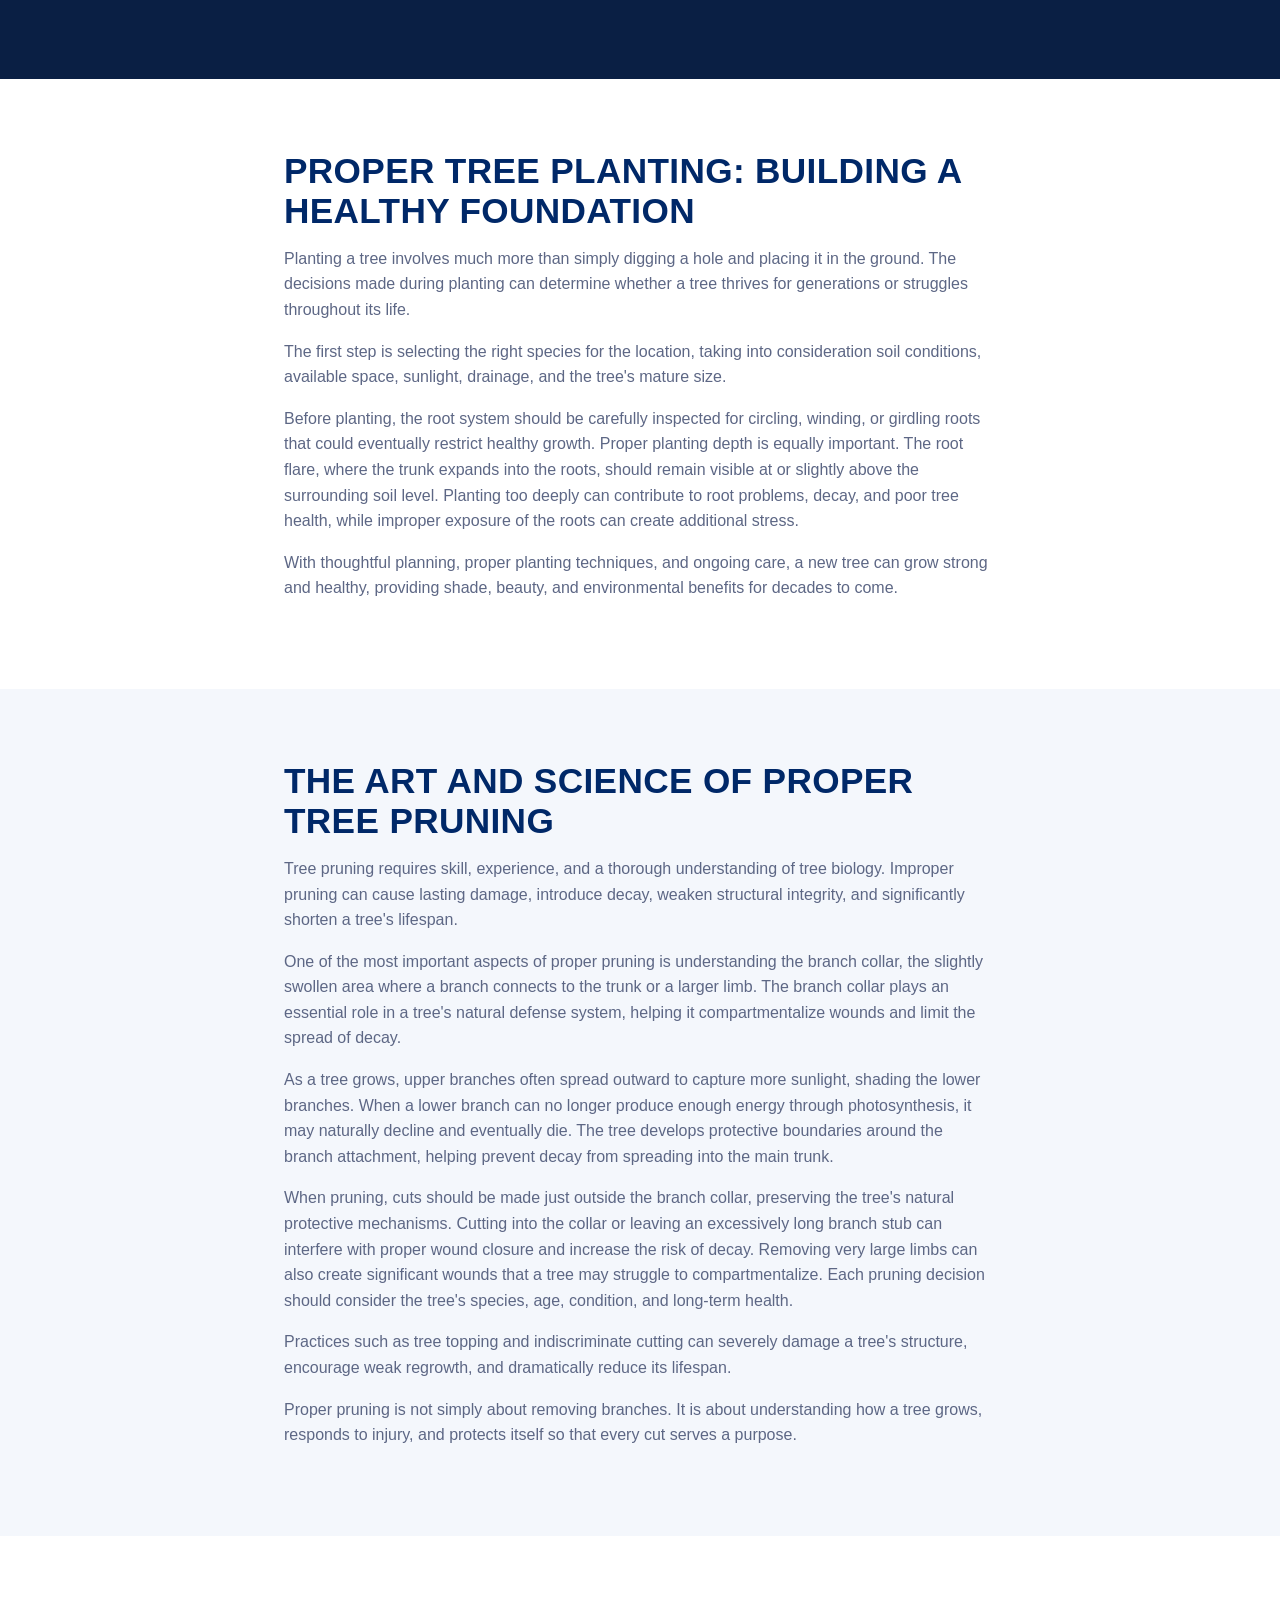
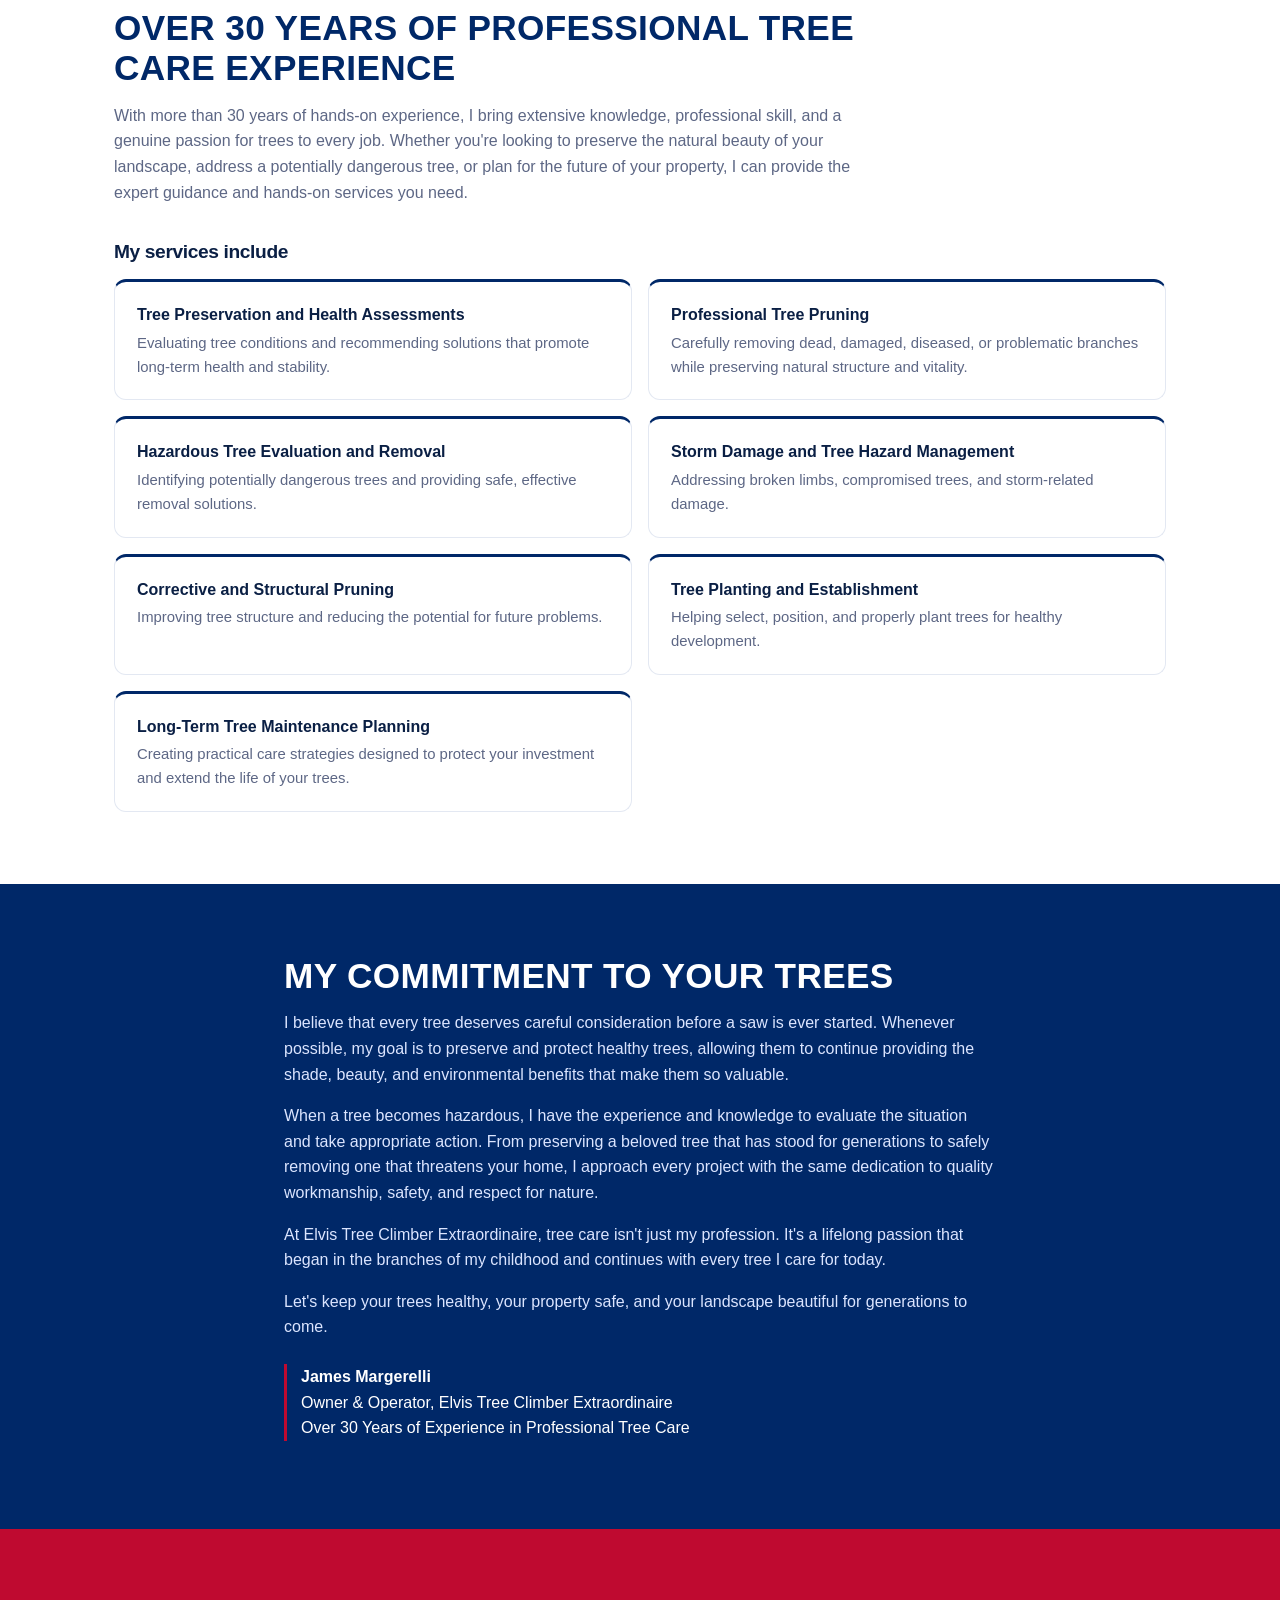
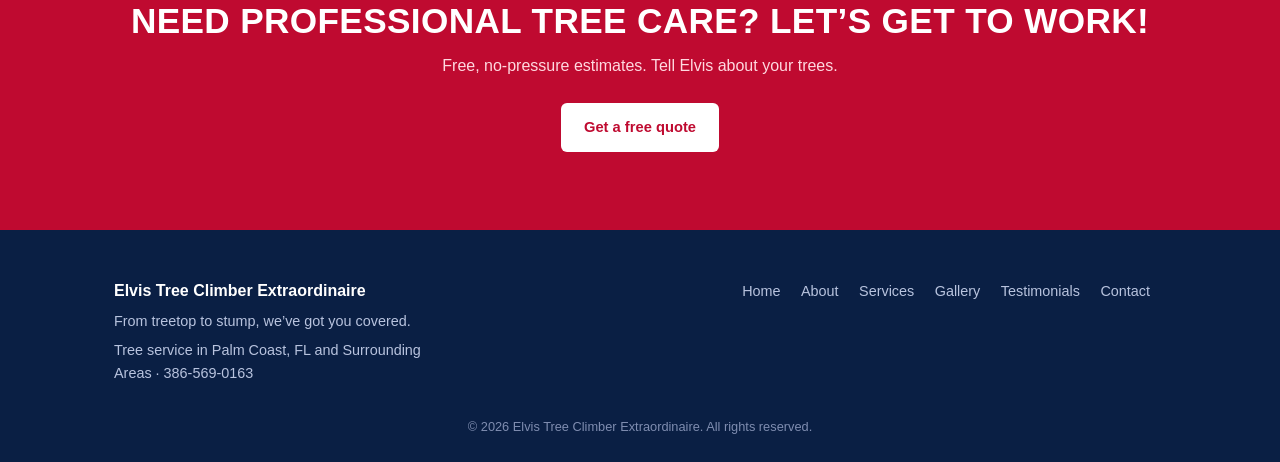
==== commit 01321730: "Footer tagline: From treetop to stump, we've got you covered Co-Authored-By: Claude Sonnet 5.5 <nore" ====
--- a/about.html
+++ b/about.html
@@ -98,7 +98,7 @@
   <a class="btn btn-light" href="mailto:elvistreeclimber@gmail.com?subject=Free%20Quote%20Request">Get a free quote</a>
 </div></section>
 <footer><div class="wrap foot">
-  <div><strong>Elvis Tree Climber Extraordinaire</strong><p>Climbing high so your trees stay healthy, safe, and standing tall.</p><p>Tree service in Palm Coast, FL and Surrounding Areas &middot; <a href="tel:+13865690163">386-569-0163</a></p></div>
+  <div><strong>Elvis Tree Climber Extraordinaire</strong><p>From treetop to stump, we&rsquo;ve got you covered.</p><p>Tree service in Palm Coast, FL and Surrounding Areas &middot; <a href="tel:+13865690163">386-569-0163</a></p></div>
   <div><a href="index.html">Home</a> <a href="about.html">About</a> <a href="services.html">Services</a> <a href="gallery.html">Gallery</a> <a href="testimonials.html">Testimonials</a> <a href="contact.html">Contact</a></div>
 </div>
 <p class="copy">&copy; 2026 Elvis Tree Climber Extraordinaire. All rights reserved.</p></footer>
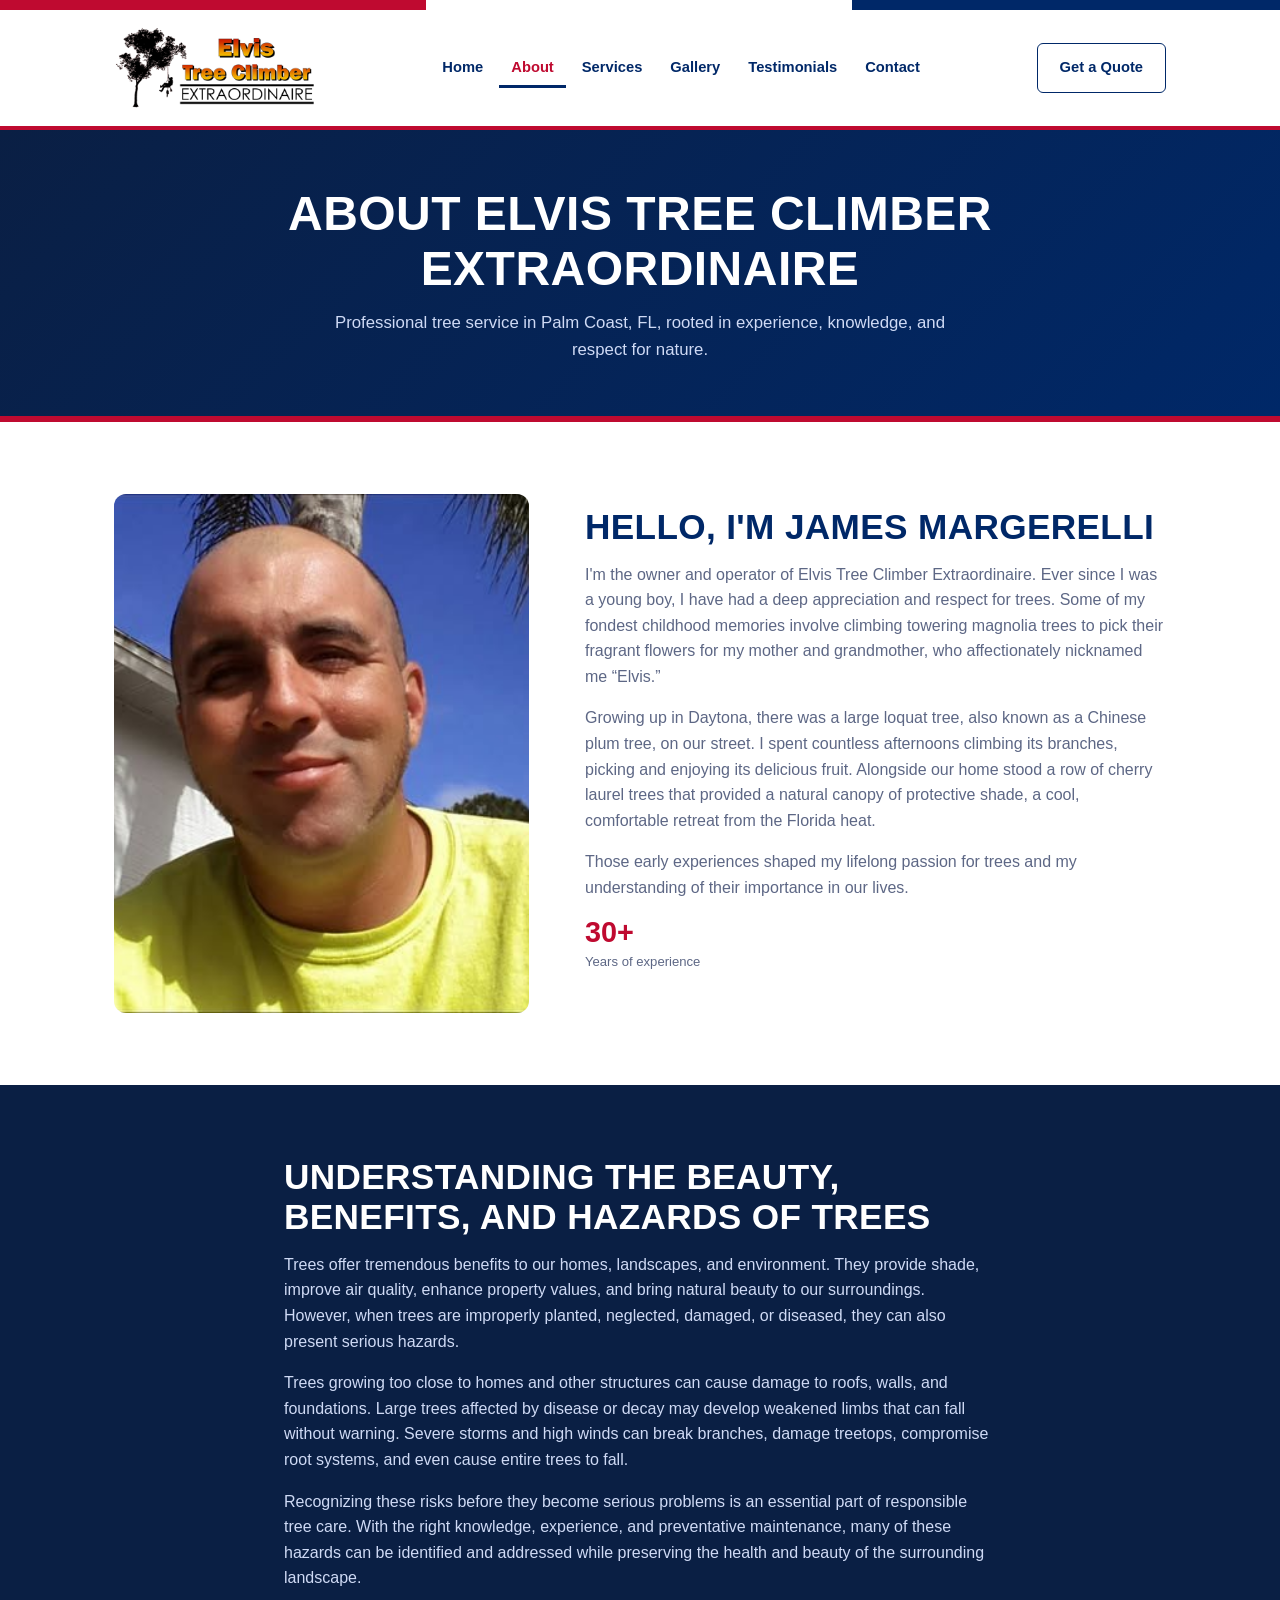
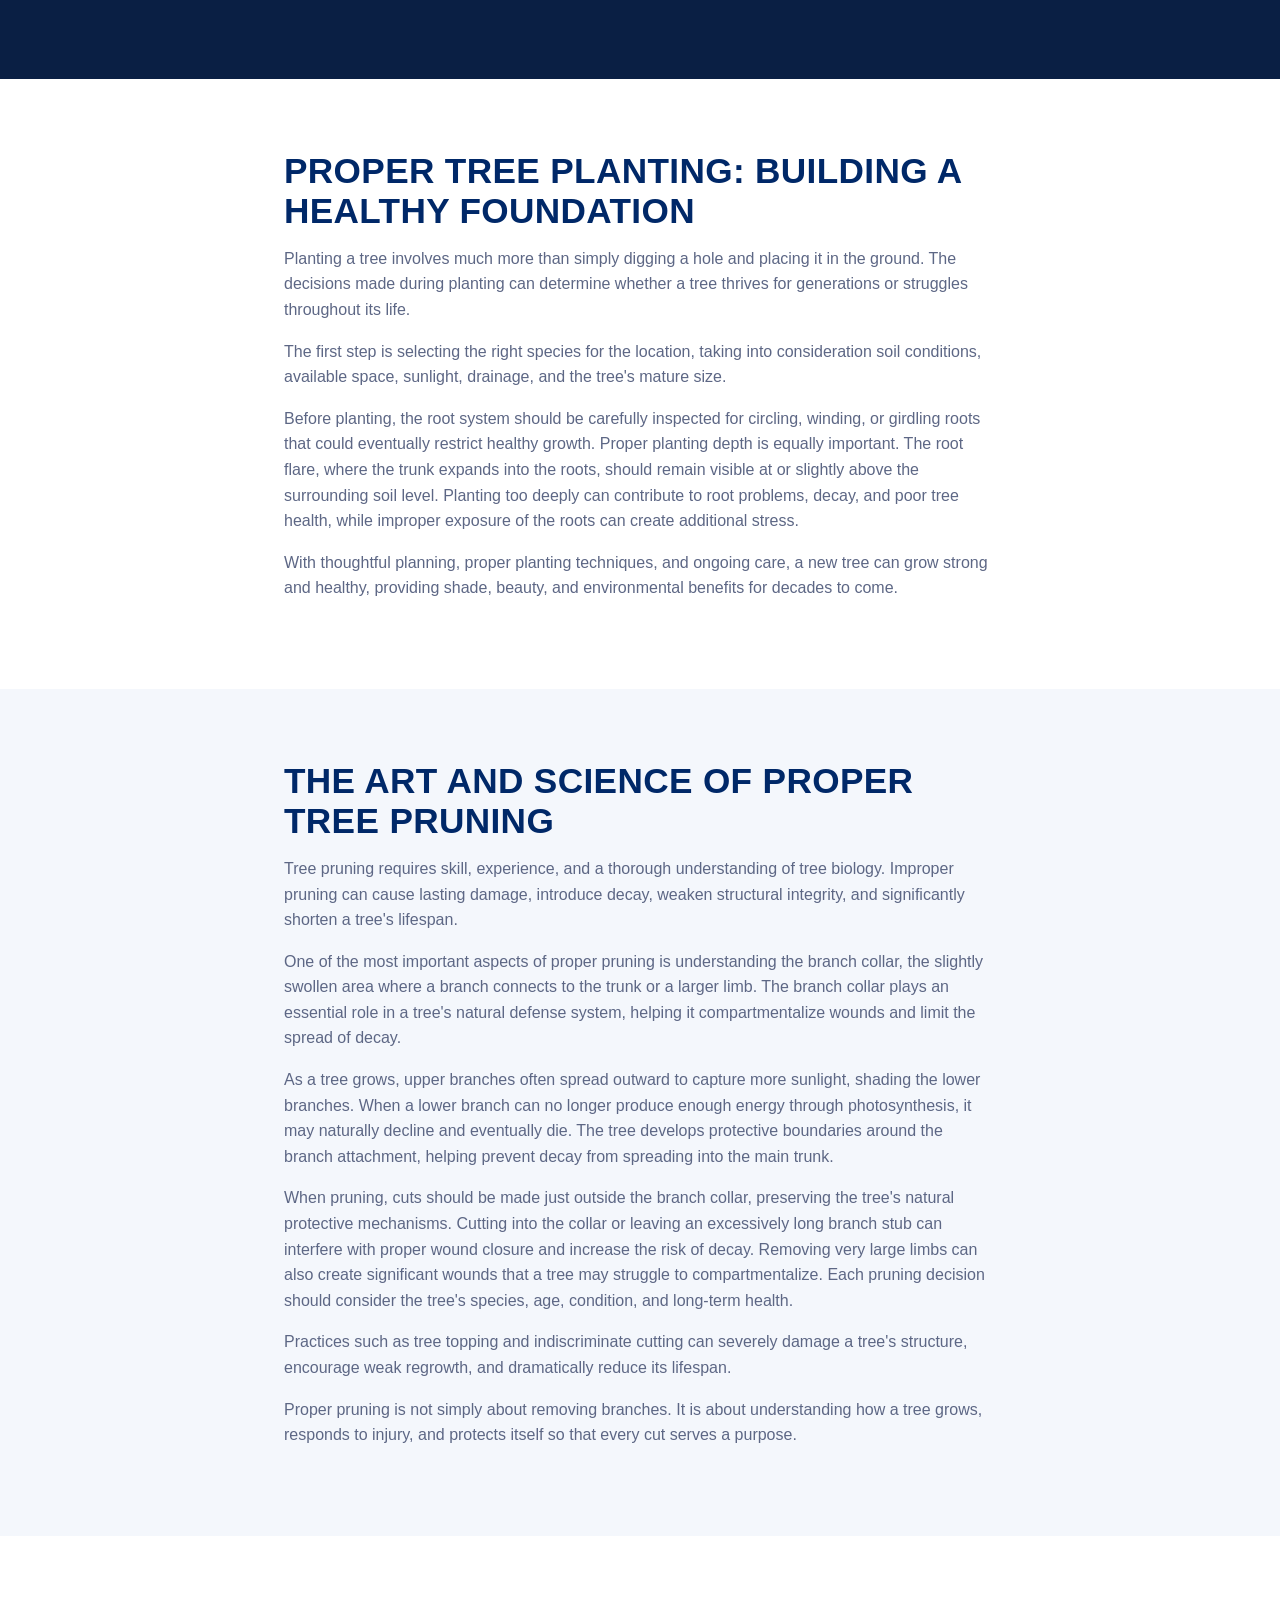
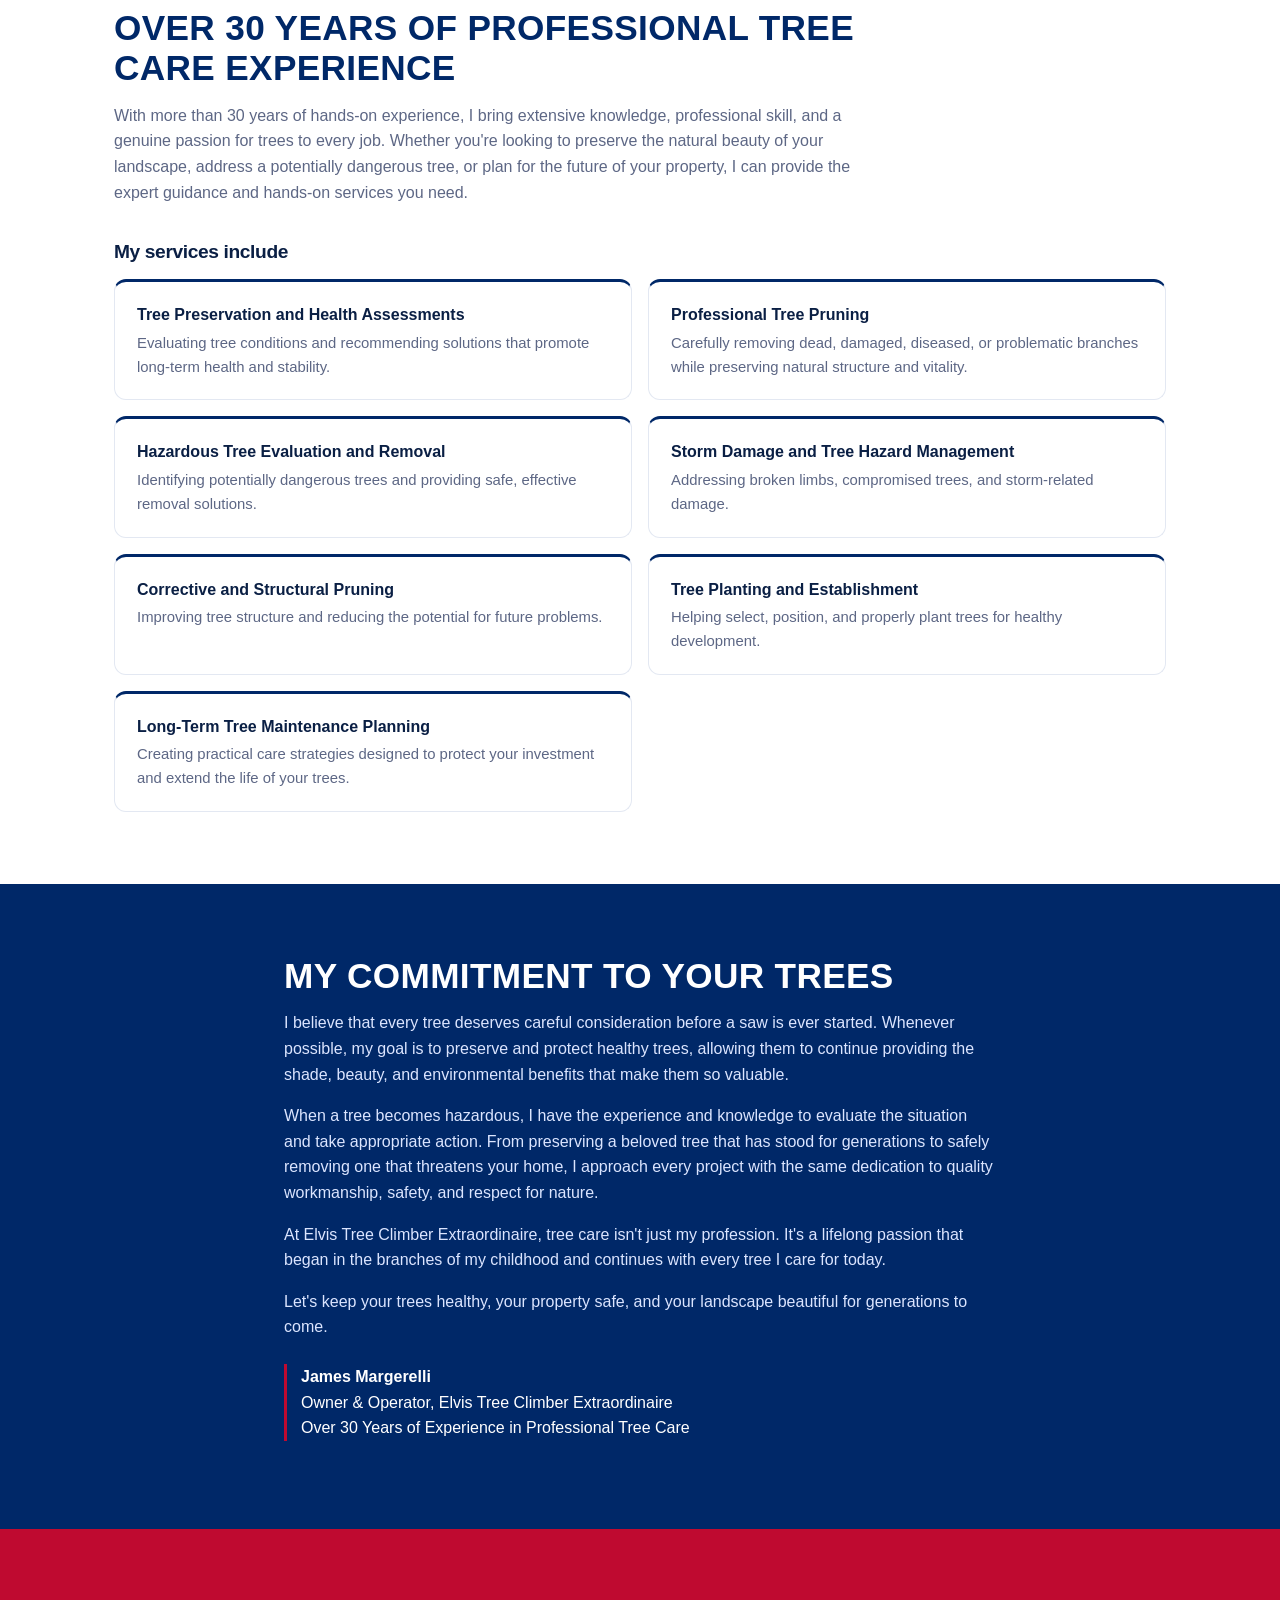
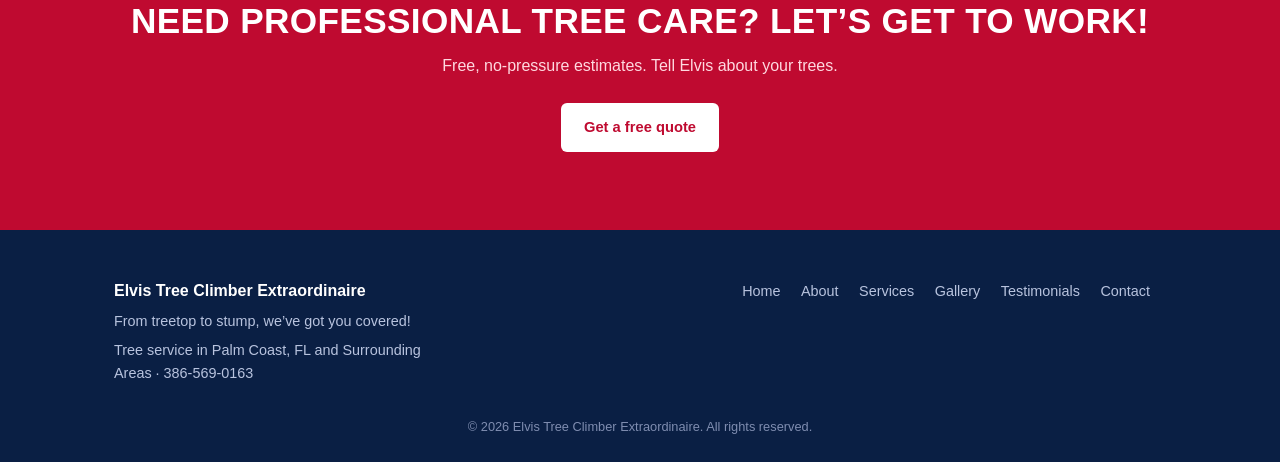
==== commit 38ae6934: "Footer tagline: exclamation point Co-Authored-By: Claude Sonnet 5.5 <noreply@anthropic.com> Claude-S" ====
--- a/about.html
+++ b/about.html
@@ -98,7 +98,7 @@
   <a class="btn btn-light" href="mailto:elvistreeclimber@gmail.com?subject=Free%20Quote%20Request">Get a free quote</a>
 </div></section>
 <footer><div class="wrap foot">
-  <div><strong>Elvis Tree Climber Extraordinaire</strong><p>From treetop to stump, we&rsquo;ve got you covered.</p><p>Tree service in Palm Coast, FL and Surrounding Areas &middot; <a href="tel:+13865690163">386-569-0163</a></p></div>
+  <div><strong>Elvis Tree Climber Extraordinaire</strong><p>From treetop to stump, we&rsquo;ve got you covered!</p><p>Tree service in Palm Coast, FL and Surrounding Areas &middot; <a href="tel:+13865690163">386-569-0163</a></p></div>
   <div><a href="index.html">Home</a> <a href="about.html">About</a> <a href="services.html">Services</a> <a href="gallery.html">Gallery</a> <a href="testimonials.html">Testimonials</a> <a href="contact.html">Contact</a></div>
 </div>
 <p class="copy">&copy; 2026 Elvis Tree Climber Extraordinaire. All rights reserved.</p></footer>
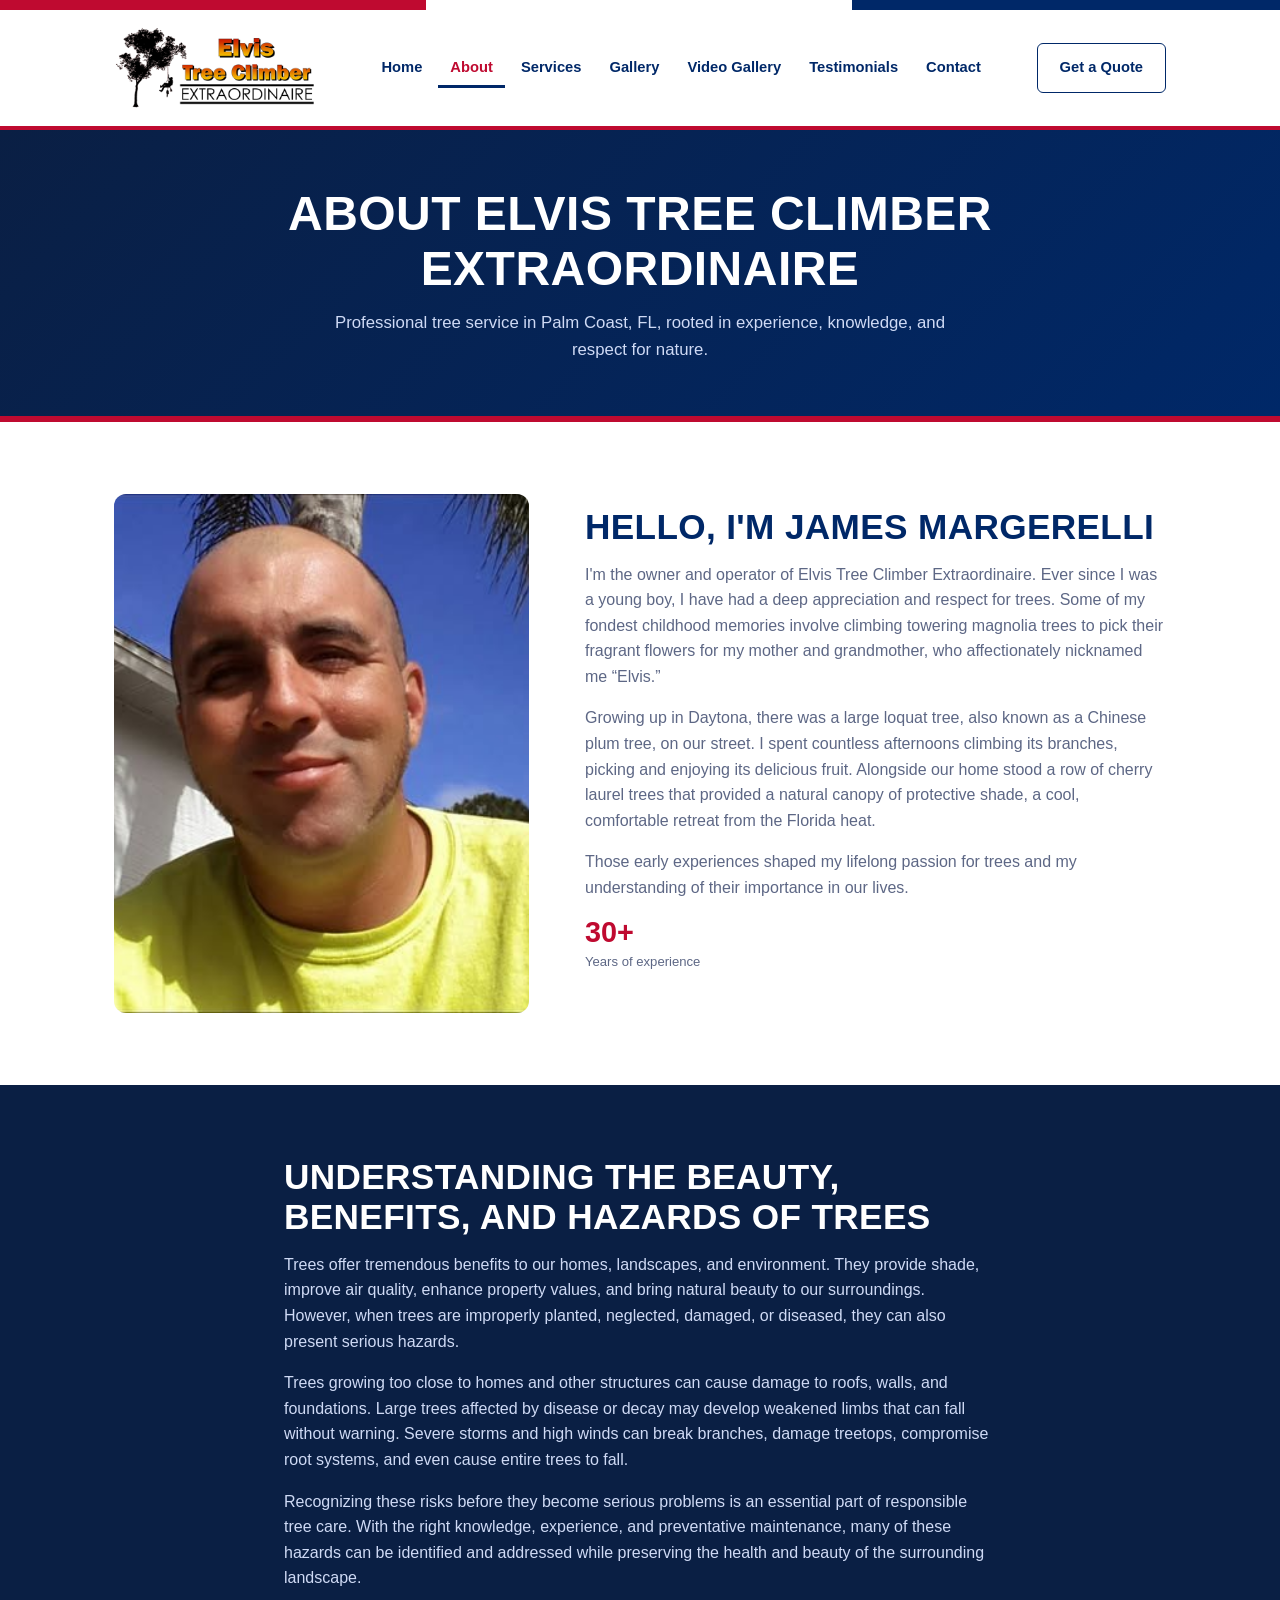
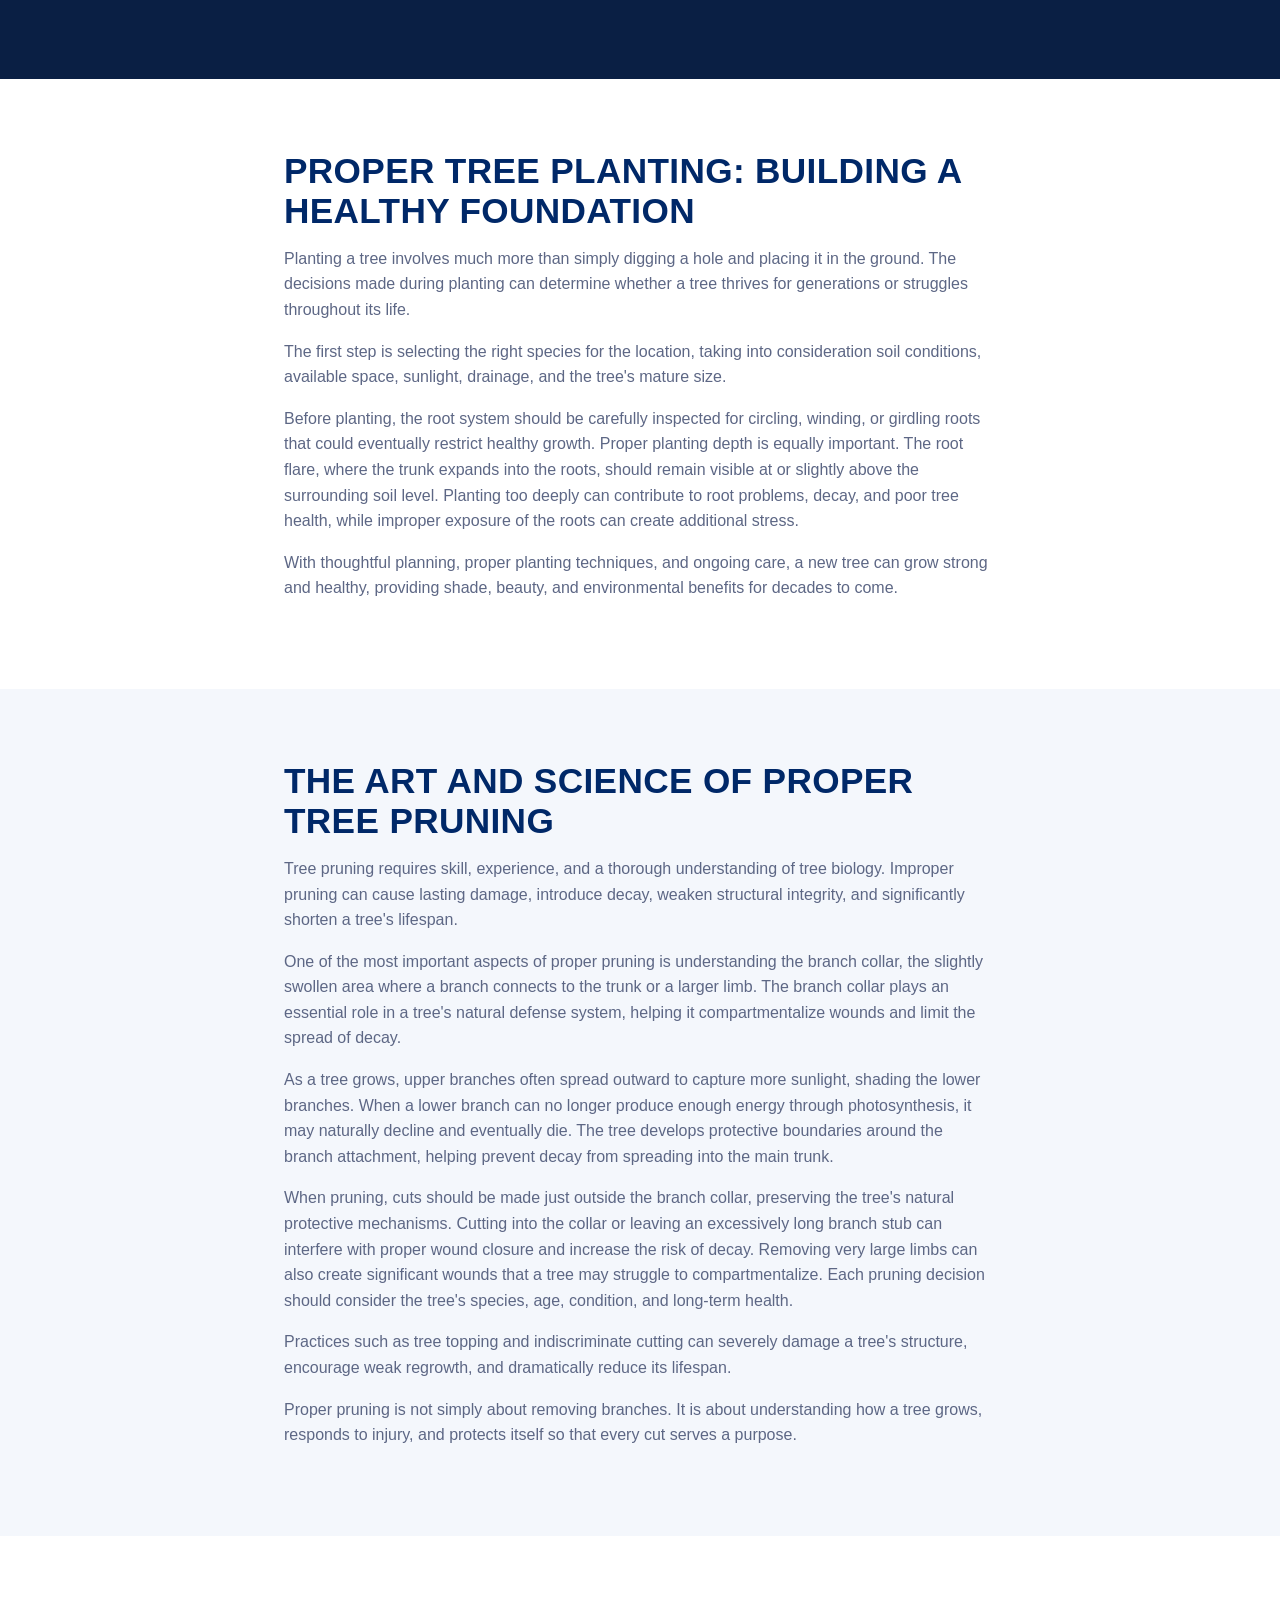
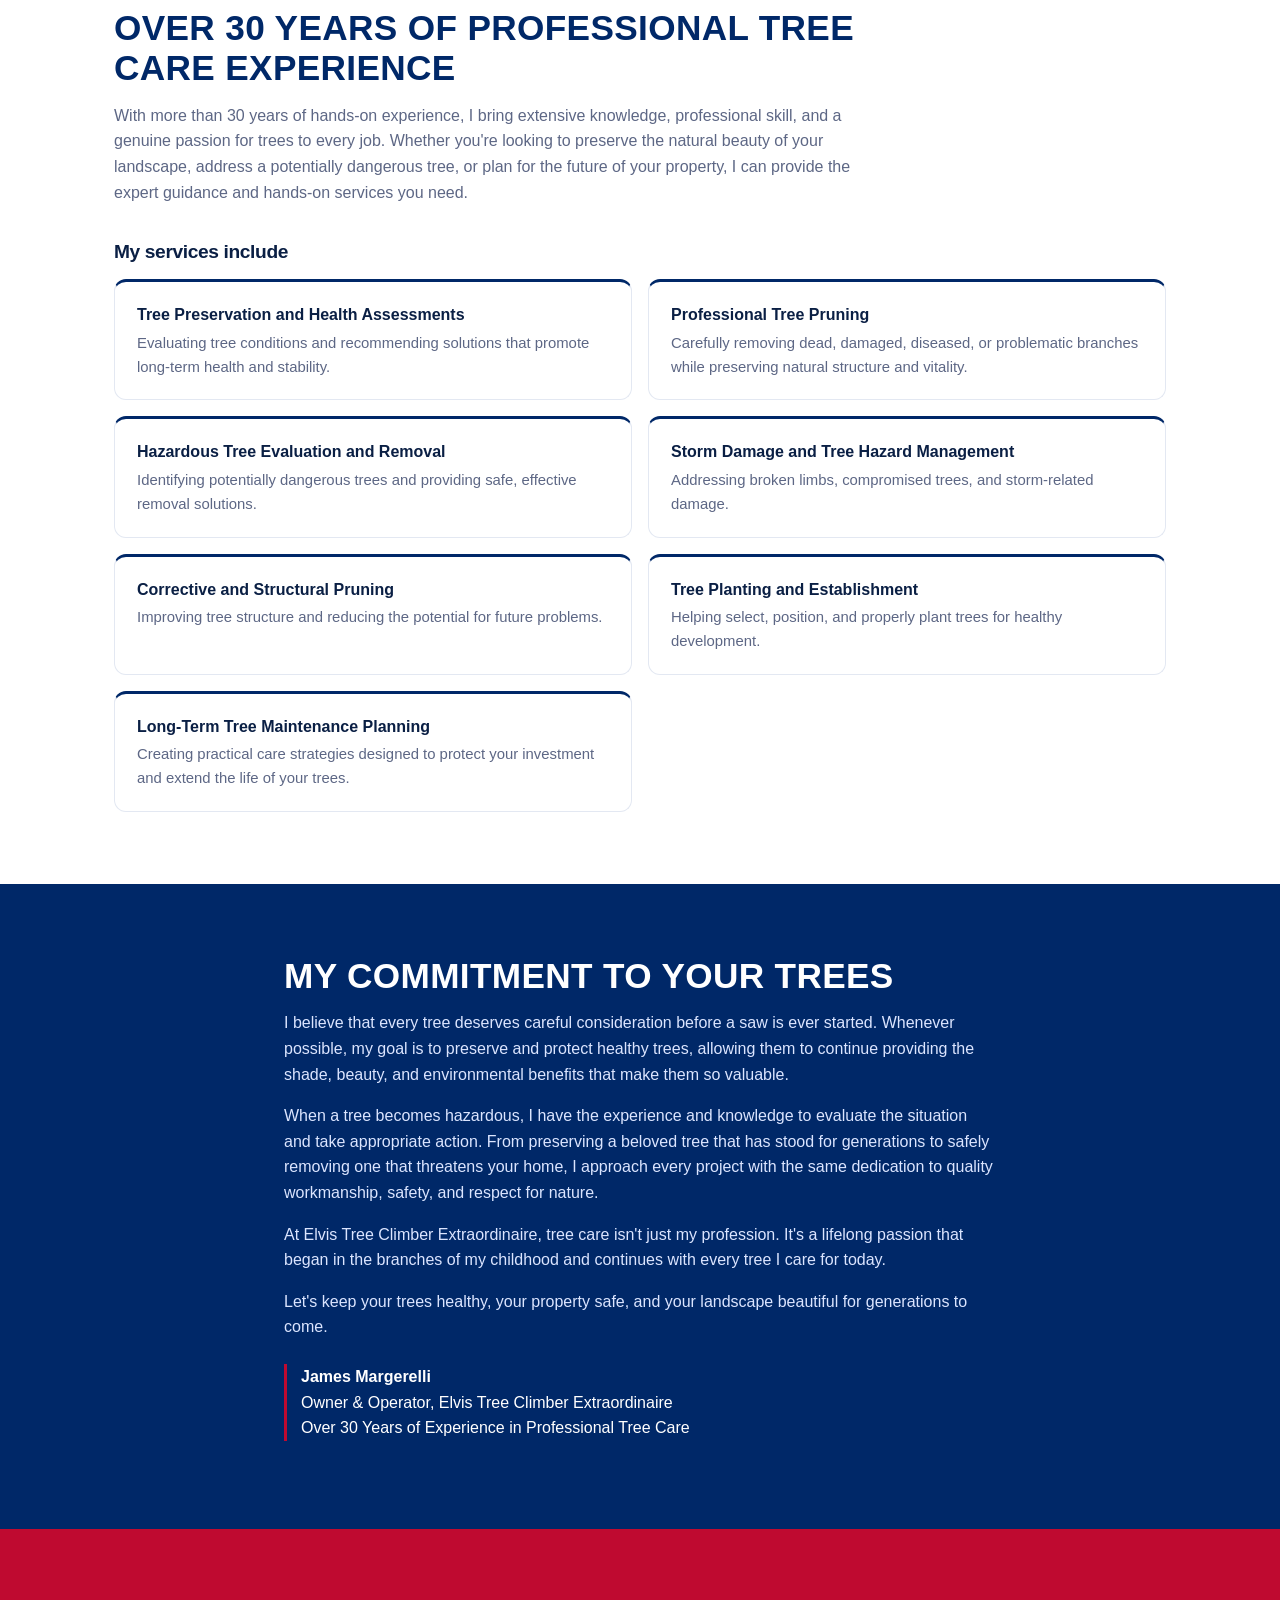
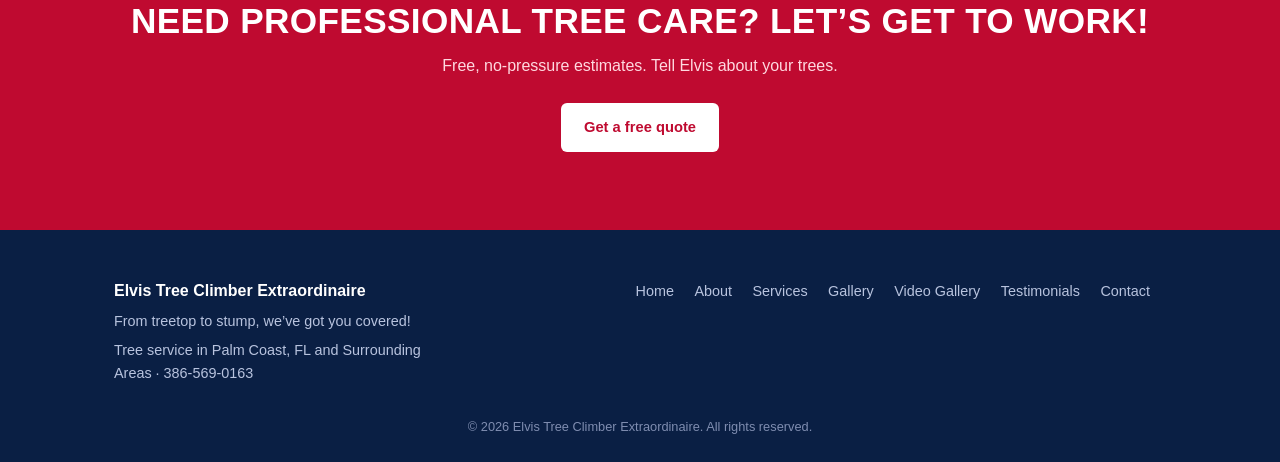
==== commit ee134714: "Add Video Gallery page, nav and footer links, sitemap entry Co-Authored-By: Claude Sonnet 5.5 <norep" ====
--- a/about.html
+++ b/about.html
@@ -13,7 +13,11 @@
 <meta property="og:title" content="About James Margerelli | Palm Coast Tree Service">
 <meta property="og:description" content="Meet James &quot;Elvis&quot; Margerelli, owner of Elvis Tree Climber Extraordinaire, with 30+ years of professional tree care experience serving Palm Coast, FL.">
 <meta property="og:url" content="https://elvistreeclimber.com/about.html">
-<meta property="og:image" content="https://elvistreeclimber.com/img/hero.jpg">
+<meta property="og:image" content="https://elvistreeclimber.com/img/og-image.jpg">
+<meta property="og:image:width" content="1200">
+<meta property="og:image:height" content="630">
+<meta property="og:image:alt" content="Elvis Tree Climber Extraordinaire - tree service in Palm Coast, FL">
+<meta name="twitter:image" content="https://elvistreeclimber.com/img/og-image.jpg">
 <meta name="twitter:card" content="summary_large_image">
 <meta name="geo.region" content="US-FL">
 <meta name="geo.placename" content="Palm Coast">
@@ -28,6 +32,7 @@
       <li><a class="active" href="about.html">About</a></li>
       <li><a href="services.html">Services</a></li>
       <li><a href="gallery.html">Gallery</a></li>
+      <li><a href="video-gallery.html">Video Gallery</a></li>
       <li><a href="testimonials.html">Testimonials</a></li>
       <li><a href="contact.html">Contact</a></li>
   </ul></nav>
@@ -99,8 +104,10 @@
 </div></section>
 <footer><div class="wrap foot">
   <div><strong>Elvis Tree Climber Extraordinaire</strong><p>From treetop to stump, we&rsquo;ve got you covered!</p><p>Tree service in Palm Coast, FL and Surrounding Areas &middot; <a href="tel:+13865690163">386-569-0163</a></p></div>
-  <div><a href="index.html">Home</a> <a href="about.html">About</a> <a href="services.html">Services</a> <a href="gallery.html">Gallery</a> <a href="testimonials.html">Testimonials</a> <a href="contact.html">Contact</a></div>
+  <div><a href="index.html">Home</a> <a href="about.html">About</a> <a href="services.html">Services</a> <a href="gallery.html">Gallery</a> <a href="video-gallery.html">Video Gallery</a> <a href="testimonials.html">Testimonials</a> <a href="contact.html">Contact</a></div>
 </div>
 <p class="copy">&copy; 2026 Elvis Tree Climber Extraordinaire. All rights reserved.</p></footer>
+<script>window.va=window.va||function(){(window.vaq=window.vaq||[]).push(arguments)};</script>
+<script defer src="/_vercel/insights/script.js"></script>
 </body>
 </html>
--- a/style.css
+++ b/style.css
@@ -209,3 +209,19 @@
 .feature-txt .btn{margin-top:8px}
 @media(max-width:800px){.feature{grid-template-columns:1fr;gap:20px;text-align:center}}
 .feature-txt h2{margin-bottom:14px}.feature-txt p{margin:0 0 14px}
+
+.faq{margin-top:18px}
+.faq details{border:1px solid var(--line);border-radius:10px;background:#fff;margin-bottom:10px;padding:0 18px}
+.faq summary{cursor:pointer;font-weight:700;color:var(--navy);padding:16px 0;list-style:none;display:flex;justify-content:space-between;gap:16px}
+.faq summary::-webkit-details-marker{display:none}
+.faq summary::after{content:"+";color:var(--red);font-size:1.3rem;line-height:1}
+.faq details[open] summary::after{content:"\2212"}
+.faq details p{margin:0 0 16px;color:var(--muted);line-height:1.7}
+
+.video-grid{display:grid;grid-template-columns:repeat(3,1fr);gap:16px}
+.video-grid iframe,.video-grid video{width:100%;aspect-ratio:16/9;border:0;border-radius:12px;background:#000;display:block}
+.vid-slot{aspect-ratio:16/9;border-radius:12px;background:var(--tint);border:2px dashed #c3cde3;color:var(--muted);font-weight:600;display:flex;flex-direction:column;align-items:center;justify-content:center;gap:8px}
+.vid-slot .play{width:46px;height:46px;border-radius:50%;background:var(--red);color:#fff;display:flex;align-items:center;justify-content:center;font-size:1rem;padding-left:3px}
+.vid-note{text-align:center;color:var(--muted);margin-top:24px}
+@media(max-width:900px){.video-grid{grid-template-columns:1fr 1fr}}
+@media(max-width:520px){.video-grid{grid-template-columns:1fr}}
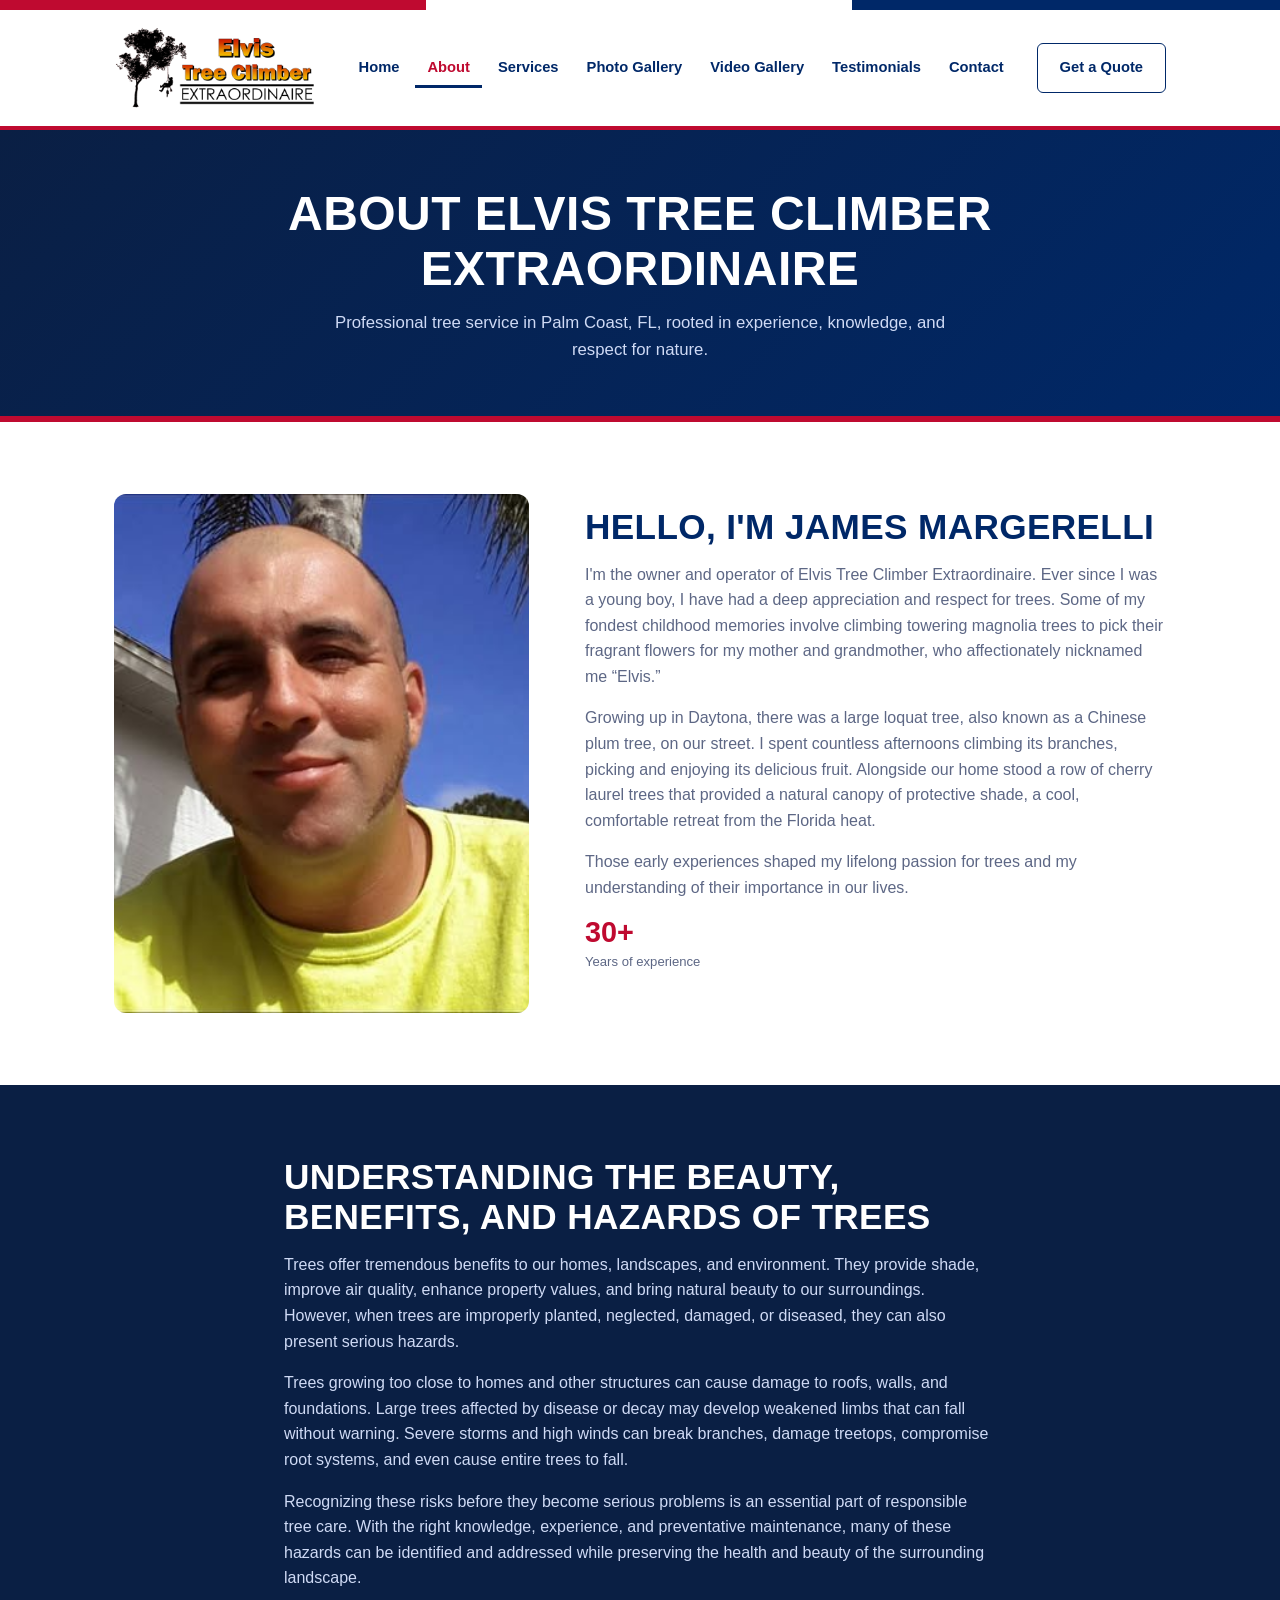
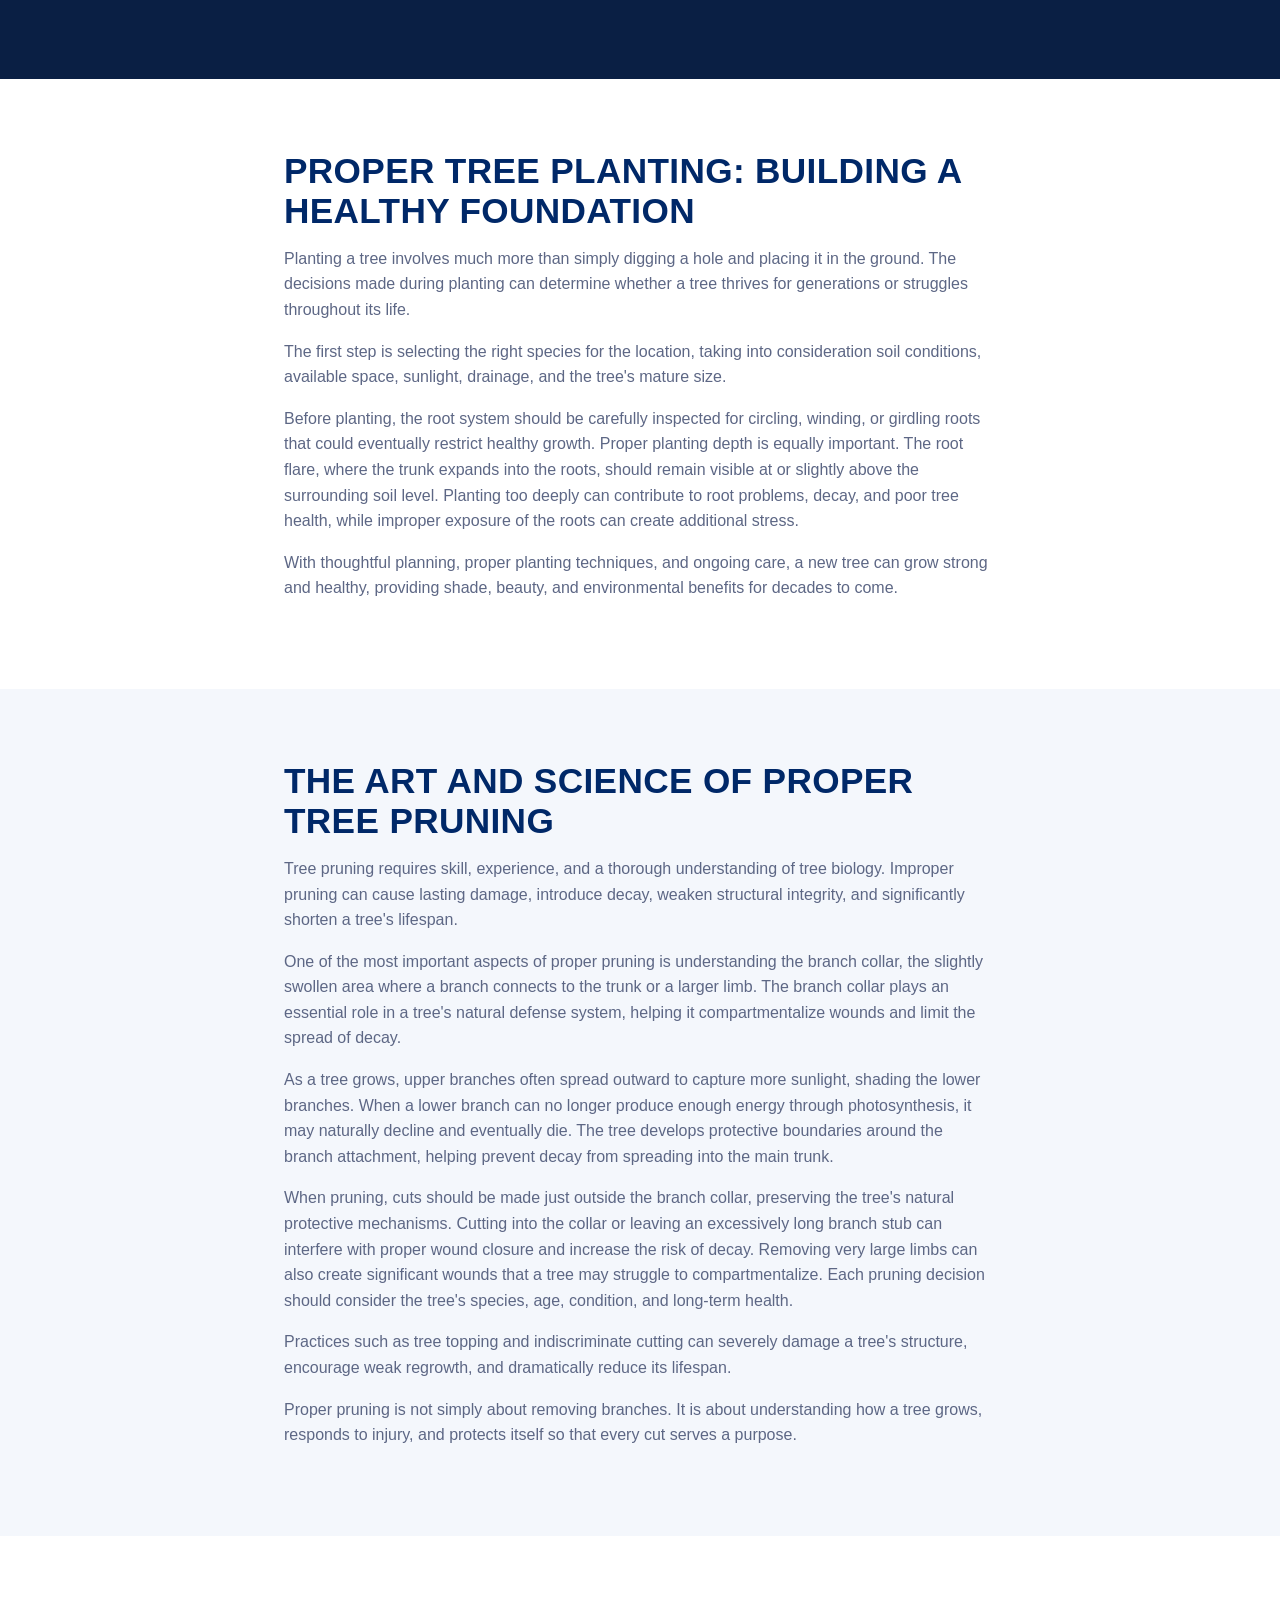
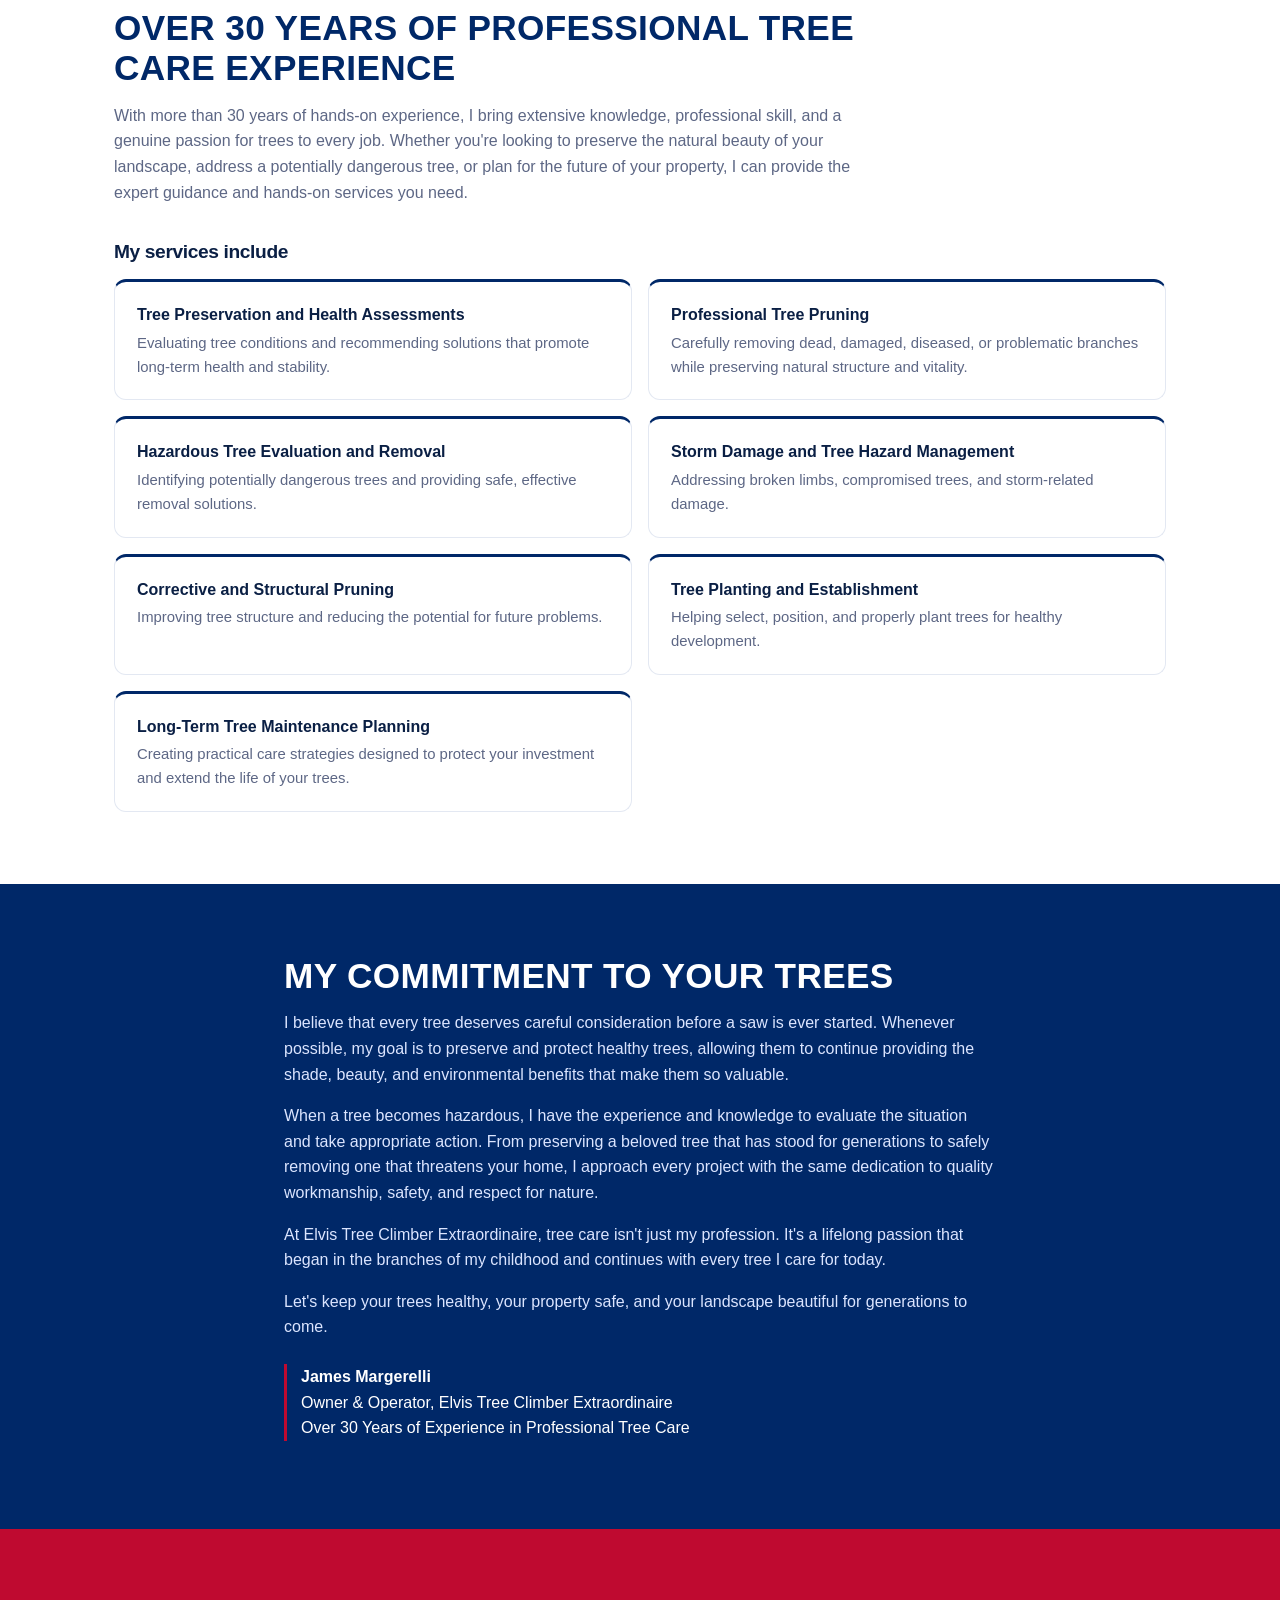
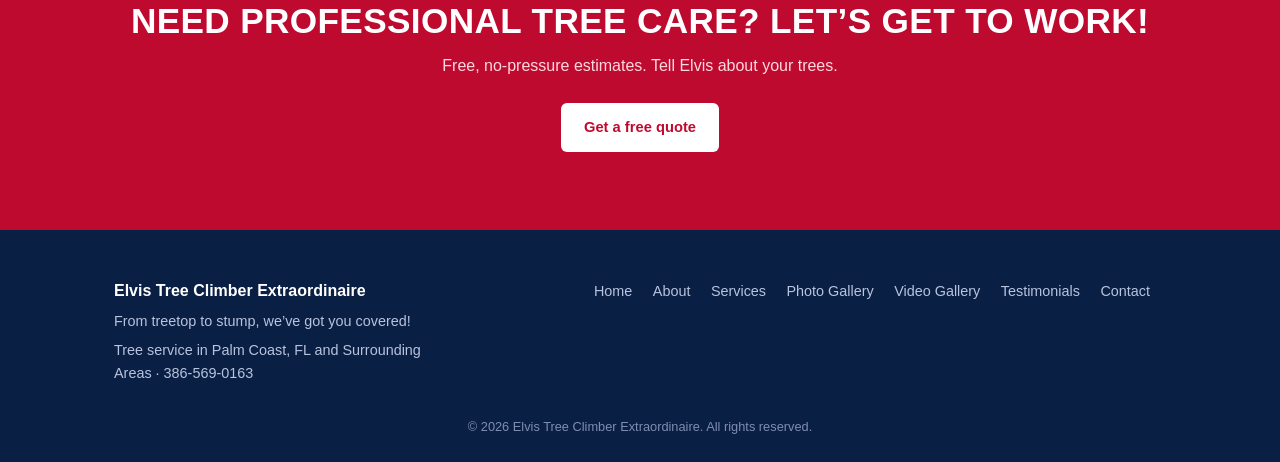
==== commit 98b47119: "Rename Gallery to Photo Gallery Co-Authored-By: Claude Sonnet 5.5 <noreply@anthropic.com> Claude-Ses" ====
--- a/about.html
+++ b/about.html
@@ -31,7 +31,7 @@
       <li><a href="index.html">Home</a></li>
       <li><a class="active" href="about.html">About</a></li>
       <li><a href="services.html">Services</a></li>
-      <li><a href="gallery.html">Gallery</a></li>
+      <li><a href="gallery.html">Photo Gallery</a></li>
       <li><a href="video-gallery.html">Video Gallery</a></li>
       <li><a href="testimonials.html">Testimonials</a></li>
       <li><a href="contact.html">Contact</a></li>
@@ -104,7 +104,7 @@
 </div></section>
 <footer><div class="wrap foot">
   <div><strong>Elvis Tree Climber Extraordinaire</strong><p>From treetop to stump, we&rsquo;ve got you covered!</p><p>Tree service in Palm Coast, FL and Surrounding Areas &middot; <a href="tel:+13865690163">386-569-0163</a></p></div>
-  <div><a href="index.html">Home</a> <a href="about.html">About</a> <a href="services.html">Services</a> <a href="gallery.html">Gallery</a> <a href="video-gallery.html">Video Gallery</a> <a href="testimonials.html">Testimonials</a> <a href="contact.html">Contact</a></div>
+  <div><a href="index.html">Home</a> <a href="about.html">About</a> <a href="services.html">Services</a> <a href="gallery.html">Photo Gallery</a> <a href="video-gallery.html">Video Gallery</a> <a href="testimonials.html">Testimonials</a> <a href="contact.html">Contact</a></div>
 </div>
 <p class="copy">&copy; 2026 Elvis Tree Climber Extraordinaire. All rights reserved.</p></footer>
 <script>window.va=window.va||function(){(window.vaq=window.vaq||[]).push(arguments)};</script>
